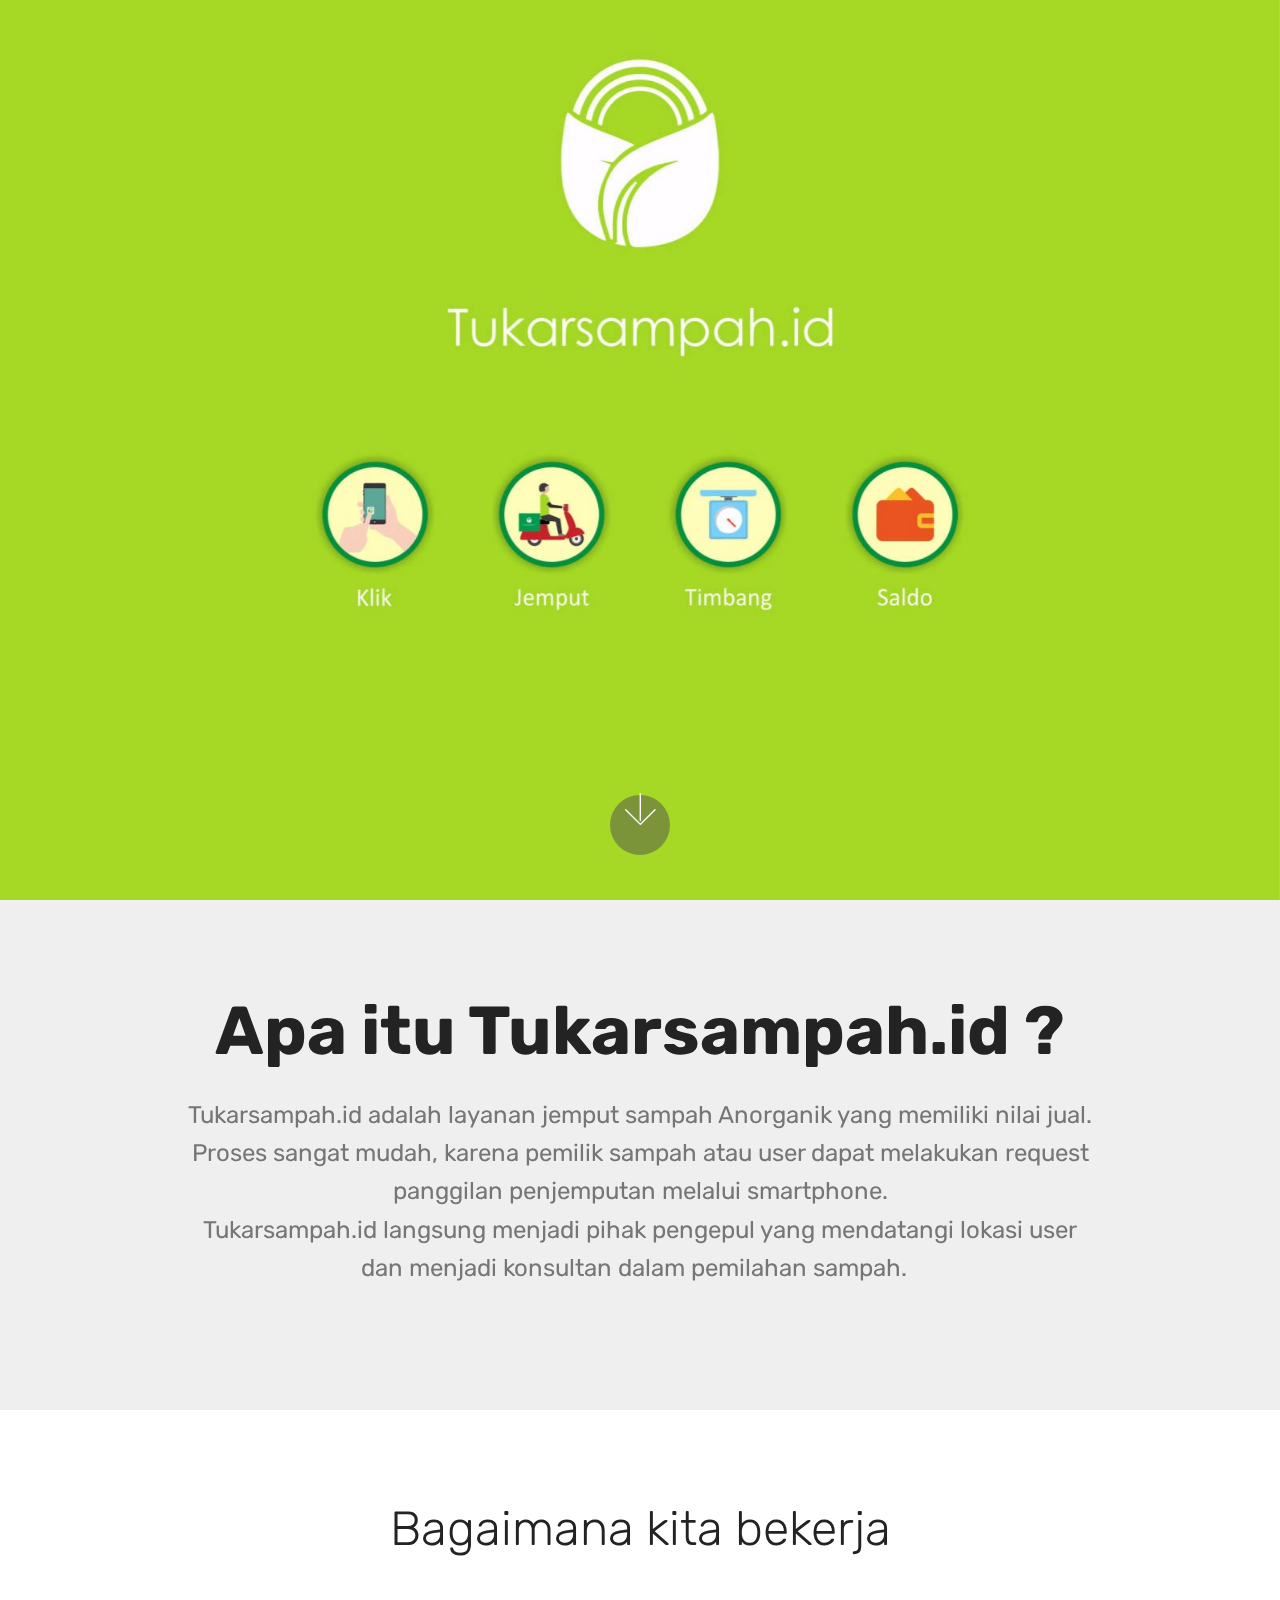
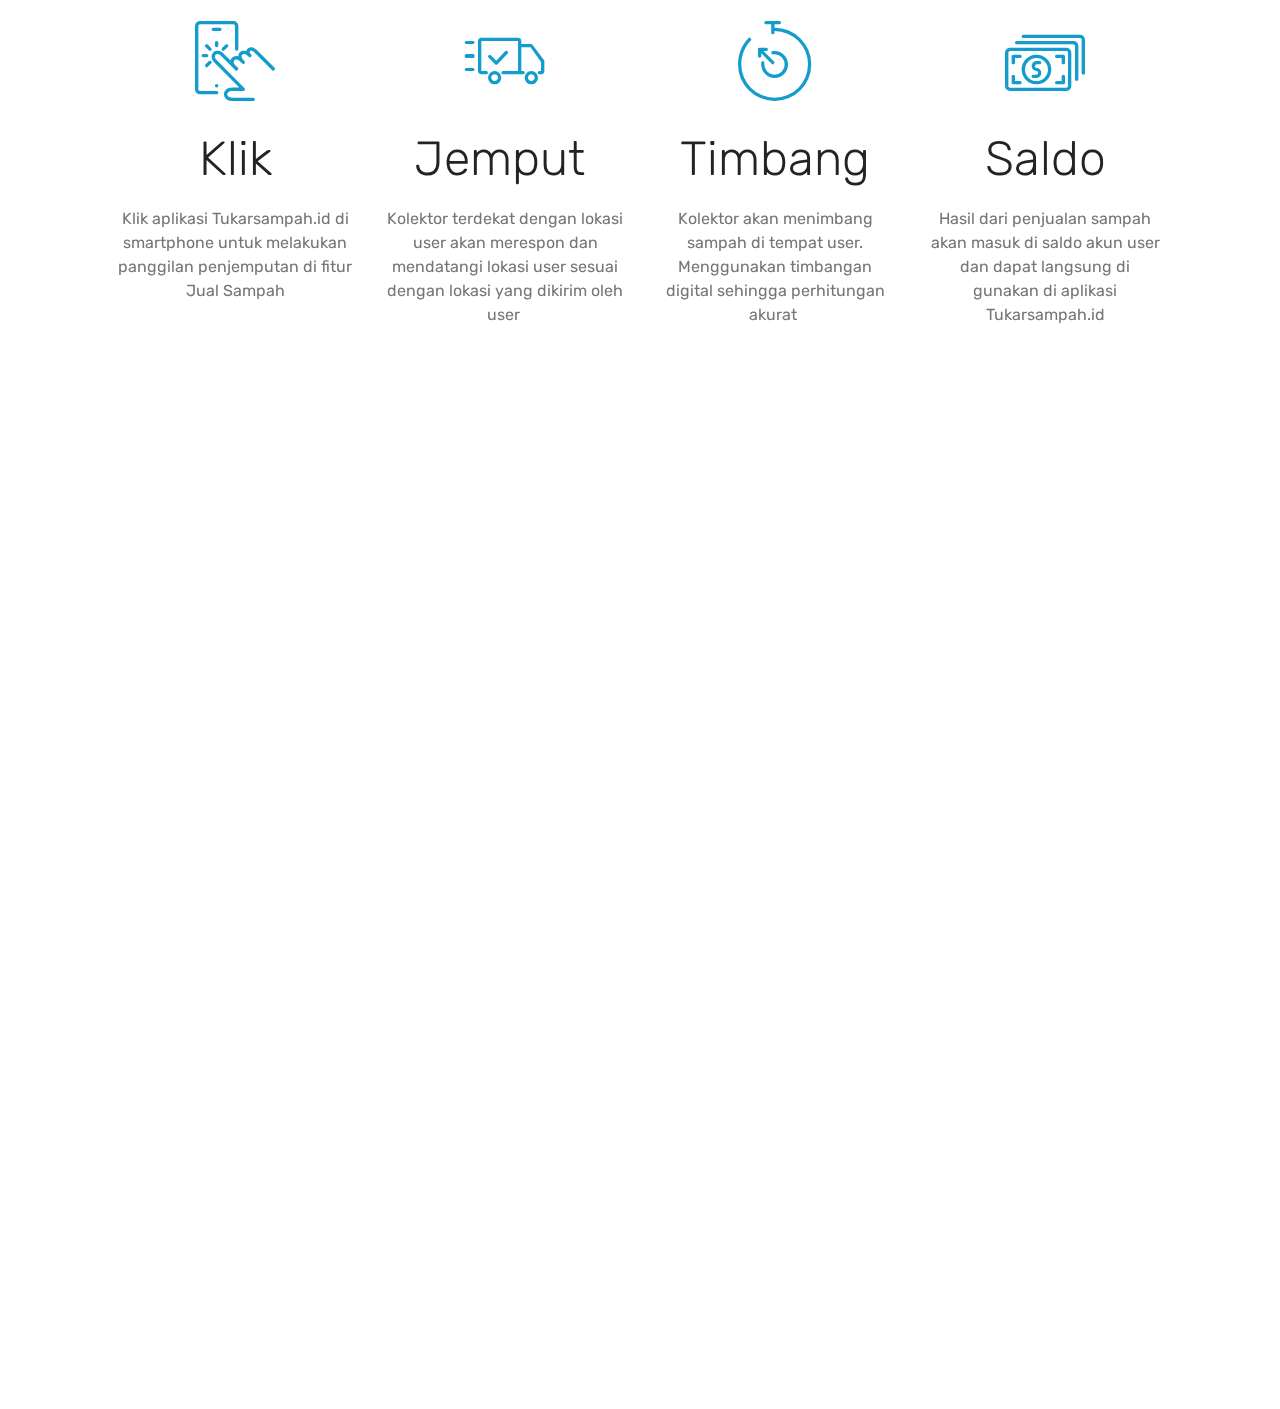
==== page1.html @ d381163f "create github pages" ====
<!DOCTYPE html>
<html  >
<head>
  <!-- Site made with Mobirise Website Builder v4.11.3, https://mobirise.com -->
  <meta charset="UTF-8">
  <meta http-equiv="X-UA-Compatible" content="IE=edge">
  <meta name="generator" content="Mobirise v4.11.3, mobirise.com">
  <meta name="viewport" content="width=device-width, initial-scale=1, minimum-scale=1">
  <link rel="shortcut icon" href="assets/images/logo-128x129.png" type="image/x-icon">
  <meta name="description" content="">
  
  <title>Page 1</title>
  <link rel="stylesheet" href="assets/web/assets/mobirise-icons/mobirise-icons.css">
  <link rel="stylesheet" href="assets/bootstrap/css/bootstrap.min.css">
  <link rel="stylesheet" href="assets/bootstrap/css/bootstrap-grid.min.css">
  <link rel="stylesheet" href="assets/bootstrap/css/bootstrap-reboot.min.css">
  <link rel="stylesheet" href="assets/tether/tether.min.css">
  <link rel="stylesheet" href="assets/theme/css/style.css">
  <link rel="preload" as="style" href="assets/mobirise/css/mbr-additional.css"><link rel="stylesheet" href="assets/mobirise/css/mbr-additional.css" type="text/css">
  
  
  
</head>
<body>
  <section class="cid-rIA7ZeuRIy mbr-fullscreen mbr-parallax-background" id="header2-c">

    

    <div class="mbr-overlay" style="opacity: 0; background-color: rgb(35, 35, 35);"></div>

    <div class="container align-center">
        <div class="row justify-content-md-center">
            <div class="mbr-white col-md-10">
                
                
                
                
            </div>
        </div>
    </div>
    <div class="mbr-arrow hidden-sm-down" aria-hidden="true">
        <a href="#next">
            <i class="mbri-down mbr-iconfont"></i>
        </a>
    </div>
</section>

<section class="engine"><a href="https://mobirise.info/l">free web templates</a></section><section class="header1 cid-rIA7ZfuqXA" id="header16-d">

    

    

    <div class="container">
        <div class="row justify-content-md-center">
            <div class="col-md-10 align-center">
                <h1 class="mbr-section-title mbr-bold pb-3 mbr-fonts-style display-1">Apa itu Tukarsampah.id ?</h1>
                
                <p class="mbr-text pb-3 mbr-fonts-style display-5">Tukarsampah.id adalah layanan jemput sampah Anorganik yang memiliki nilai jual. Proses sangat mudah, karena pemilik sampah atau user dapat melakukan request panggilan penjemputan melalui smartphone. <br>Tukarsampah.id langsung menjadi pihak pengepul yang mendatangi lokasi user dan menjadi konsultan dalam pemilahan sampah. &nbsp;</p>
                
            </div>
        </div>
    </div>

</section>

<section class="counters1 counters cid-rIA7Zgz5iw" id="counters1-e">

    

    

    <div class="container">
        <h2 class="mbr-section-title pb-3 align-center mbr-fonts-style display-2">Bagaimana kita bekerja</h2>
        <h3 class="mbr-section-subtitle mbr-fonts-style display-5"></h3>

        <div class="container pt-4 mt-2">
            <div class="media-container-row">
                <div class="card p-3 align-center col-12 col-md-6 col-lg-3">
                    <div class="panel-item">
                        <div class="card-img pb-3">
                            <span class="mbr-iconfont mbri-touch"></span>
                        </div>

                        <div class="card-text">
                            <h3 class="count pt-3 pb-3 mbr-fonts-style display-2">Klik</h3>
                            <h4 class="mbr-content-title mbr-bold mbr-fonts-style display-7"></h4>
                            <p class="mbr-content-text mbr-fonts-style display-7">Klik aplikasi Tukarsampah.id di smartphone untuk melakukan panggilan penjemputan di fitur Jual Sampah</p>
                        </div>
                    </div>
                </div>


                <div class="card p-3 align-center col-12 col-md-6 col-lg-3">
                    <div class="panel-item">
                        <div class="card-img pb-3">
                            <span class="mbr-iconfont mbri-delivery"></span>
                        </div>
                        <div class="card-text">
                            <h3 class="count pt-3 pb-3 mbr-fonts-style display-2">
                                  Jemput&nbsp;</h3>
                            <h4 class="mbr-content-title mbr-bold mbr-fonts-style display-7"></h4>
                            <p class="mbr-content-text mbr-fonts-style display-7">
                                    Kolektor terdekat dengan lokasi user akan merespon dan mendatangi lokasi user sesuai dengan lokasi yang dikirim oleh user&nbsp;</p>
                        </div>
                    </div>
                </div>

                <div class="card p-3 align-center col-12 col-md-6 col-lg-3">
                    <div class="panel-item">
                        <div class="card-img pb-3">
                            <span class="mbr-iconfont mbri-timer"></span>
                        </div>
                        <div class="card-text">
                            <h3 class="count pt-3 pb-3 mbr-fonts-style display-2">
                                  Timbang</h3>
                            <h4 class="mbr-content-title mbr-bold mbr-fonts-style display-7"></h4>
                            <p class="mbr-content-text mbr-fonts-style display-7">
                                    Kolektor akan menimbang sampah di tempat user. Menggunakan timbangan digital sehingga perhitungan akurat&nbsp;</p>
                        </div>
                    </div>
                </div>


                <div class="card p-3 align-center col-12 col-md-6 col-lg-3">
                    <div class="panel-item">
                        <div class="card-img pb-3">
                            <a href="https://www.google.com/url?sa=i&source=images&cd=&ved=2ahUKEwjzq_SpyrXlAhUDdCsKHR48DIUQjRx6BAgBEAQ&url=https%3A%2F%2Fwww.pngfly.com%2Fpng-7vtecd%2F&psig=AOvVaw265bXR0WGS6vGlYTqMlF-L&ust=1572029999459250"><span class="mbr-iconfont mbri-cash"></span></a>
                        </div>

                        <div class="card-texts">
                             <h3 class="count pt-3 pb-3 mbr-fonts-style display-2">
                                  Saldo</h3>
                            <h4 class="mbr-content-title mbr-bold mbr-fonts-style display-7"></h4>
                            <p class="mbr-content-text mbr-fonts-style display-7">
                                    Hasil dari penjualan sampah akan masuk di saldo akun user dan dapat langsung di gunakan di aplikasi Tukarsampah.id</p>
                        </div>
                    </div>
                </div>
            </div>
        </div>
   </div>
</section>

<section class="cid-rIA7Zi3D2o" id="video2-f">

    
    
    <figure class="mbr-figure align-center">
        <div class="video-block" style="width: 100%;">
            <div><iframe class="mbr-embedded-video" src="https://www.youtube.com/embed/ELiwiyZKe8g?rel=0&amp;amp;showinfo=0&amp;autoplay=1&amp;loop=0" width="800" height="600" frameborder="0" allowfullscreen></iframe></div>
        </div>
    </figure>
</section>


  <script src="assets/web/assets/jquery/jquery.min.js"></script>
  <script src="assets/popper/popper.min.js"></script>
  <script src="assets/bootstrap/js/bootstrap.min.js"></script>
  <script src="assets/tether/tether.min.js"></script>
  <script src="assets/smoothscroll/smooth-scroll.js"></script>
  <script src="assets/parallax/jarallax.min.js"></script>
  <script src="assets/viewportchecker/jquery.viewportchecker.js"></script>
  <script src="assets/theme/js/script.js"></script>
  
  
</body>
</html>
---- assets/web/assets/mobirise-icons/mobirise-icons.css ----
@font-face {
  font-family: 'MobiriseIcons';
  src:  url('mobirise-icons.eot?spat4u');
  src:  url('mobirise-icons.eot?spat4u#iefix') format('embedded-opentype'),
    url('mobirise-icons.ttf?spat4u') format('truetype'),
    url('mobirise-icons.woff?spat4u') format('woff'),
    url('mobirise-icons.svg?spat4u#MobiriseIcons') format('svg');
  font-weight: normal;
  font-style: normal;
  font-display: swap;
}

[class^="mbri-"], [class*=" mbri-"] {
  /* use !important to prevent issues with browser extensions that change fonts */
  font-family: MobiriseIcons !important;
  speak: none;
  font-style: normal;
  font-weight: normal;
  font-variant: normal;
  text-transform: none;
  line-height: 1;

  /* Better Font Rendering =========== */
  -webkit-font-smoothing: antialiased;
  -moz-osx-font-smoothing: grayscale;
}

.mbri-add-submenu:before {
  content: "\e900";
}
.mbri-alert:before {
  content: "\e901";
}
.mbri-align-center:before {
  content: "\e902";
}
.mbri-align-justify:before {
  content: "\e903";
}
.mbri-align-left:before {
  content: "\e904";
}
.mbri-align-right:before {
  content: "\e905";
}
.mbri-android:before {
  content: "\e906";
}
.mbri-apple:before {
  content: "\e907";
}
.mbri-arrow-down:before {
  content: "\e908";
}
.mbri-arrow-next:before {
  content: "\e909";
}
.mbri-arrow-prev:before {
  content: "\e90a";
}
.mbri-arrow-up:before {
  content: "\e90b";
}
.mbri-bold:before {
  content: "\e90c";
}
.mbri-bookmark:before {
  content: "\e90d";
}
.mbri-bootstrap:before {
  content: "\e90e";
}
.mbri-briefcase:before {
  content: "\e90f";
}
.mbri-browse:before {
  content: "\e910";
}
.mbri-bulleted-list:before {
  content: "\e911";
}
.mbri-calendar:before {
  content: "\e912";
}
.mbri-camera:before {
  content: "\e913";
}
.mbri-cart-add:before {
  content: "\e914";
}
.mbri-cart-full:before {
  content: "\e915";
}
.mbri-cash:before {
  content: "\e916";
}
.mbri-change-style:before {
  content: "\e917";
}
.mbri-chat:before {
  content: "\e918";
}
.mbri-clock:before {
  content: "\e919";
}
.mbri-close:before {
  content: "\e91a";
}
.mbri-cloud:before {
  content: "\e91b";
}
.mbri-code:before {
  content: "\e91c";
}
.mbri-contact-form:before {
  content: "\e91d";
}
.mbri-credit-card:before {
  content: "\e91e";
}
.mbri-cursor-click:before {
  content: "\e91f";
}
.mbri-cust-feedback:before {
  content: "\e920";
}
.mbri-database:before {
  content: "\e921";
}
.mbri-delivery:before {
  content: "\e922";
}
.mbri-desktop:before {
  content: "\e923";
}
.mbri-devices:before {
  content: "\e924";
}
.mbri-down:before {
  content: "\e925";
}
.mbri-download:before {
  content: "\e989";
}
.mbri-drag-n-drop:before {
  content: "\e927";
}
.mbri-drag-n-drop2:before {
  content: "\e928";
}
.mbri-edit:before {
  content: "\e929";
}
.mbri-edit2:before {
  content: "\e92a";
}
.mbri-error:before {
  content: "\e92b";
}
.mbri-extension:before {
  content: "\e92c";
}
.mbri-features:before {
  content: "\e92d";
}
.mbri-file:before {
  content: "\e92e";
}
.mbri-flag:before {
  content: "\e92f";
}
.mbri-folder:before {
  content: "\e930";
}
.mbri-gift:before {
  content: "\e931";
}
.mbri-github:before {
  content: "\e932";
}
.mbri-globe:before {
  content: "\e933";
}
.mbri-globe-2:before {
  content: "\e934";
}
.mbri-growing-chart:before {
  content: "\e935";
}
.mbri-hearth:before {
  content: "\e936";
}
.mbri-help:before {
  content: "\e937";
}
.mbri-home:before {
  content: "\e938";
}
.mbri-hot-cup:before {
  content: "\e939";
}
.mbri-idea:before {
  content: "\e93a";
}
.mbri-image-gallery:before {
  content: "\e93b";
}
.mbri-image-slider:before {
  content: "\e93c";
}
.mbri-info:before {
  content: "\e93d";
}
.mbri-italic:before {
  content: "\e93e";
}
.mbri-key:before {
  content: "\e93f";
}
.mbri-laptop:before {
  content: "\e940";
}
.mbri-layers:before {
  content: "\e941";
}
.mbri-left-right:before {
  content: "\e942";
}
.mbri-left:before {
  content: "\e943";
}
.mbri-letter:before {
  content: "\e944";
}
.mbri-like:before {
  content: "\e945";
}
.mbri-link:before {
  content: "\e946";
}
.mbri-lock:before {
  content: "\e947";
}
.mbri-login:before {
  content: "\e948";
}
.mbri-logout:before {
  content: "\e949";
}
.mbri-magic-stick:before {
  content: "\e94a";
}
.mbri-map-pin:before {
  content: "\e94b";
}
.mbri-menu:before {
  content: "\e94c";
}
.mbri-mobile:before {
  content: "\e94d";
}
.mbri-mobile2:before {
  content: "\e94e";
}
.mbri-mobirise:before {
  content: "\e94f";
}
.mbri-more-horizontal:before {
  content: "\e950";
}
.mbri-more-vertical:before {
  content: "\e951";
}
.mbri-music:before {
  content: "\e952";
}
.mbri-new-file:before {
  content: "\e953";
}
.mbri-numbered-list:before {
  content: "\e954";
}
.mbri-opened-folder:before {
  content: "\e955";
}
.mbri-pages:before {
  content: "\e956";
}
.mbri-paper-plane:before {
  content: "\e957";
}
.mbri-paperclip:before {
  content: "\e958";
}
.mbri-photo:before {
  content: "\e959";
}
.mbri-photos:before {
  content: "\e95a";
}
.mbri-pin:before {
  content: "\e95b";
}
.mbri-play:before {
  content: "\e95c";
}
.mbri-plus:before {
  content: "\e95d";
}
.mbri-preview:before {
  content: "\e95e";
}
.mbri-print:before {
  content: "\e95f";
}
.mbri-protect:before {
  content: "\e960";
}
.mbri-question:before {
  content: "\e961";
}
.mbri-quote-left:before {
  content: "\e962";
}
.mbri-quote-right:before {
  content: "\e963";
}
.mbri-refresh:before {
  content: "\e964";
}
.mbri-responsive:before {
  content: "\e965";
}
.mbri-right:before {
  content: "\e966";
}
.mbri-rocket:before {
  content: "\e967";
}
.mbri-sad-face:before {
  content: "\e968";
}
.mbri-sale:before {
  content: "\e969";
}
.mbri-save:before {
  content: "\e96a";
}
.mbri-search:before {
  content: "\e96b";
}
.mbri-setting:before {
  content: "\e96c";
}
.mbri-setting2:before {
  content: "\e96d";
}
.mbri-setting3:before {
  content: "\e96e";
}
.mbri-share:before {
  content: "\e96f";
}
.mbri-shopping-bag:before {
  content: "\e970";
}
.mbri-shopping-basket:before {
  content: "\e971";
}
.mbri-shopping-cart:before {
  content: "\e972";
}
.mbri-sites:before {
  content: "\e973";
}
.mbri-smile-face:before {
  content: "\e974";
}
.mbri-speed:before {
  content: "\e975";
}
.mbri-star:before {
  content: "\e976";
}
.mbri-success:before {
  content: "\e977";
}
.mbri-sun:before {
  content: "\e978";
}
.mbri-sun2:before {
  content: "\e979";
}
.mbri-tablet:before {
  content: "\e97a";
}
.mbri-tablet-vertical:before {
  content: "\e97b";
}
.mbri-target:before {
  content: "\e97c";
}
.mbri-timer:before {
  content: "\e97d";
}
.mbri-to-ftp:before {
  content: "\e97e";
}
.mbri-to-local-drive:before {
  content: "\e97f";
}
.mbri-touch-swipe:before {
  content: "\e980";
}
.mbri-touch:before {
  content: "\e981";
}
.mbri-trash:before {
  content: "\e982";
}
.mbri-underline:before {
  content: "\e983";
}
.mbri-unlink:before {
  content: "\e984";
}
.mbri-unlock:before {
  content: "\e985";
}
.mbri-up-down:before {
  content: "\e986";
}
.mbri-up:before {
  content: "\e987";
}
.mbri-update:before {
  content: "\e988";
}
.mbri-upload:before {
 content: "\e926"; 
}
.mbri-user:before {
  content: "\e98a";
}
.mbri-user2:before {
  content: "\e98b";
}
.mbri-users:before {
  content: "\e98c";
}
.mbri-video:before {
  content: "\e98d";
}
.mbri-video-play:before {
  content: "\e98e";
}
.mbri-watch:before {
  content: "\e98f";
}
.mbri-website-theme:before {
  content: "\e990";
}
.mbri-wifi:before {
  content: "\e991";
}
.mbri-windows:before {
  content: "\e992";
}
.mbri-zoom-out:before {
  content: "\e993";
}
.mbri-redo:before {
  content: "\e994";
}
.mbri-undo:before {
  content: "\e995";
}
---- assets/theme/css/style.css ----
/*!
 * Mobirise v4 theme (https://mobirise.com/)
 * Copyright 2017 Mobirise
 */
section {
  background-color: #eeeeee; }

body {
  font-style: normal;
  line-height: 1.5; }

section,
.container,
.container-fluid {
  position: relative;
  word-wrap: break-word; }

a.mbr-iconfont:hover {
  text-decoration: none; }

.article .lead p,
.article .lead ul,
.article .lead ol,
.article .lead pre,
.article .lead blockquote {
  margin-bottom: 0; }

ul,
ol,
pre,
blockquote {
  margin-bottom: 2.3125rem; }

pre {
  background: #f4f4f4;
  padding: 10px 24px;
  white-space: pre-wrap; }

.inactive {
  -webkit-user-select: none;
  -moz-user-select: none;
  -ms-user-select: none;
  user-select: none;
  pointer-events: none;
  -webkit-user-drag: none;
  user-drag: none; }

.mbr-section__comments .row {
  justify-content: center;
  -webkit-justify-content: center; }

a {
  font-style: normal;
  font-weight: 400;
  cursor: pointer; }
  a, a:hover {
    text-decoration: none; }

figure {
  margin-bottom: 0; }

body {
  color: #232323; }

h1,
h2,
h3,
h4,
h5,
h6,
.h1,
.h2,
.h3,
.h4,
.h5,
.h6,
.display-1,
.display-2,
.display-3,
.display-4 {
  line-height: 1;
  word-break: break-word;
  word-wrap: break-word; }

.mbr-section-title {
  font-style: normal;
  line-height: 1.2; }

.mbr-section-subtitle {
  line-height: 1.3; }

.mbr-text {
  font-style: normal;
  line-height: 1.6; }

b,
strong {
  font-weight: bold; }

blockquote {
  padding: 10px 0 10px 20px;
  position: relative;
  border-left: 2px solid;
  border-color: #ff3366; }

input:-webkit-autofill, input:-webkit-autofill:hover, input:-webkit-autofill:focus, input:-webkit-autofill:active {
  transition-delay: 9999s;
  transition-property: background-color, color; }

textarea[type='hidden'] {
  display: none; }

body {
  position: relative; }

section {
  background-position: 50% 50%;
  background-repeat: no-repeat;
  background-size: cover; }
  section .mbr-background-video,
  section .mbr-background-video-preview {
    position: absolute;
    bottom: 0;
    left: 0;
    right: 0;
    top: 0; }

.hidden {
  visibility: hidden; }

.mbr-z-index20 {
  z-index: 20; }

/*! Base colors */
.mbr-white {
  color: #ffffff; }

.mbr-black {
  color: #000000; }

.mbr-bg-white {
  background-color: #ffffff; }

.mbr-bg-black {
  background-color: #000000; }

/*! Text-aligns */
.align-left {
  text-align: left; }

.align-center {
  text-align: center; }

.align-right {
  text-align: right; }

@media (max-width: 767px) {
  .align-left,
  .align-center,
  .align-right,
  .mbr-section-btn,
  .mbr-section-title {
    text-align: center; } }
/*! Font-weight  */
.mbr-light {
  font-weight: 300; }

.mbr-regular {
  font-weight: 400; }

.mbr-semibold {
  font-weight: 500; }

.mbr-bold {
  font-weight: 700; }

/*! Media  */
.media-size-item {
  -webkit-flex: 1 1 auto;
  -moz-flex: 1 1 auto;
  -ms-flex: 1 1 auto;
  -o-flex: 1 1 auto;
  flex: 1 1 auto; }

.media-content {
  -webkit-flex-basis: 100%;
  flex-basis: 100%; }

.media-container-row {
  display: -ms-flexbox;
  display: -webkit-flex;
  display: flex;
  -webkit-flex-direction: row;
  -ms-flex-direction: row;
  flex-direction: row;
  -webkit-flex-wrap: wrap;
  -ms-flex-wrap: wrap;
  flex-wrap: wrap;
  -webkit-justify-content: center;
  -ms-flex-pack: center;
  justify-content: center;
  -webkit-align-content: center;
  -ms-flex-line-pack: center;
  align-content: center;
  -webkit-align-items: start;
  -ms-flex-align: start;
  align-items: start; }
  .media-container-row .media-size-item {
    width: 400px; }

.media-container-column {
  display: -ms-flexbox;
  display: -webkit-flex;
  display: flex;
  -webkit-flex-direction: column;
  -ms-flex-direction: column;
  flex-direction: column;
  -webkit-flex-wrap: wrap;
  -ms-flex-wrap: wrap;
  flex-wrap: wrap;
  -webkit-justify-content: center;
  -ms-flex-pack: center;
  justify-content: center;
  -webkit-align-content: center;
  -ms-flex-line-pack: center;
  align-content: center;
  -webkit-align-items: stretch;
  -ms-flex-align: stretch;
  align-items: stretch; }
  .media-container-column > * {
    width: 100%; }

@media (min-width: 992px) {
  .media-container-row {
    -webkit-flex-wrap: nowrap;
    -ms-flex-wrap: nowrap;
    flex-wrap: nowrap; } }
figure {
  overflow: hidden; }

figure[mbr-media-size] {
  transition: width 0.1s; }

.mbr-figure img,
.mbr-figure iframe {
  display: block;
  width: 100%; }

.card {
  background-color: transparent;
  border: none; }

.card-box {
  width: 100%; }

.card-img {
  text-align: center;
  flex-shrink: 0;
  -webkit-flex-shrink: 0; }

.media {
  max-width: 100%;
  margin: 0 auto; }

.mbr-figure {
  -ms-flex-item-align: center;
  -ms-grid-row-align: center;
  -webkit-align-self: center;
  align-self: center; }

.media-container > div {
  max-width: 100%; }

.mbr-figure img,
.card-img img {
  width: 100%; }

@media (max-width: 991px) {
  .media-size-item {
    width: auto !important; }

  .media {
    width: auto; }

  .mbr-figure {
    width: 100% !important; } }
/*! Buttons */
.btn {
  font-weight: 500;
  border-width: 2px;
  font-style: normal;
  letter-spacing: 1px;
  margin: .4rem .8rem;
  white-space: normal;
  -webkit-transition: all .3s ease-in-out;
  -moz-transition: all .3s ease-in-out;
  transition: all .3s ease-in-out;
  display: inline-flex;
  align-items: center;
  justify-content: center;
  word-break: break-word;
  -webkit-align-items: center;
  -webkit-justify-content: center;
  display: -webkit-inline-flex; }

.btn-sm {
  font-weight: 500;
  letter-spacing: 1px;
  -webkit-transition: all .3s ease-in-out;
  -moz-transition: all .3s ease-in-out;
  transition: all .3s ease-in-out; }

.btn-md {
  font-weight: 500;
  letter-spacing: 1px;
  margin: .4rem .8rem !important;
  -webkit-transition: all .3s ease-in-out;
  -moz-transition: all .3s ease-in-out;
  transition: all .3s ease-in-out; }

.btn-lg {
  font-weight: 500;
  letter-spacing: 1px;
  margin: .4rem .8rem !important;
  -webkit-transition: all .3s ease-in-out;
  -moz-transition: all .3s ease-in-out;
  transition: all .3s ease-in-out; }

.mbr-section-btn {
  margin-left: -0.25rem;
  margin-right: -0.25rem;
  font-size: 0; }

nav .mbr-section-btn {
  margin-left: 0rem;
  margin-right: 0rem; }

.btn-form {
  border-radius: 0; }
  .btn-form:hover {
    cursor: pointer; }

/*! Btn icon margin */
.btn .mbr-iconfont,
.btn.btn-sm .mbr-iconfont {
  cursor: pointer;
  margin-right: 0.5rem; }

.btn.btn-md .mbr-iconfont,
.btn.btn-md .mbr-iconfont {
  margin-right: 0.8rem; }

.mbr-regular {
  font-weight: 400; }

.mbr-semibold {
  font-weight: 500; }

.mbr-bold {
  font-weight: 700; }

[type='submit'] {
  -webkit-appearance: none; }

/*! Full-screen */
.mbr-fullscreen .mbr-overlay {
  min-height: 100vh; }

.mbr-fullscreen {
  display: flex;
  display: -webkit-flex;
  display: -moz-flex;
  display: -ms-flex;
  display: -o-flex;
  align-items: center;
  -webkit-align-items: center;
  min-height: 100vh;
  padding-top: 3rem;
  padding-bottom: 3rem; }

/*! Map */
.map {
  height: 25rem;
  position: relative; }
  .map iframe {
    width: 100%;
    height: 100%; }

.mbr-overlay {
  background-color: #000;
  bottom: 0;
  left: 0;
  opacity: .5;
  position: absolute;
  right: 0;
  top: 0;
  z-index: 0;
  pointer-events: none; }

/* Form */
blockquote {
  font-style: italic;
  padding: 10px 0 10px 20px;
  font-size: 1.09rem;
  position: relative;
  border-width: 3px; }

.form-control {
  background-color: #f5f5f5;
  box-shadow: none;
  color: #565656;
  line-height: 1.43;
  min-height: 3.5em;
  padding: 1.07em .5em; }
  .form-control, .form-control:focus {
    border: 1px solid #e8e8e8; }
  .form-active .form-control:invalid {
    border-color: red; }

.form-control-label {
  position: relative;
  cursor: pointer;
  margin-bottom: .357em;
  padding: 0; }

.alert {
  color: #ffffff;
  border-radius: 0;
  border: 0;
  font-size: .875rem;
  line-height: 1.5;
  margin-bottom: 1.875rem;
  padding: 1.25rem;
  position: relative; }
  .alert.alert-form::after {
    background-color: inherit;
    bottom: -7px;
    content: "";
    display: block;
    height: 14px;
    left: 50%;
    margin-left: -7px;
    position: absolute;
    transform: rotate(45deg);
    width: 14px;
    -webkit-transform: rotate(45deg); }

.form-asterisk {
  font-family: initial;
  position: absolute;
  top: -2px;
  font-weight: normal; }

/*! Scroll to top arrow */
#scrollToTop a i:before {
  content: '';
  position: absolute;
  height: 40%;
  top: 25%;
  background: #fff;
  width: 2px;
  left: calc(50% - 1px); }
#scrollToTop a i:after {
  content: '';
  position: absolute;
  display: block;
  border-top: 2px solid #fff;
  border-right: 2px solid #fff;
  width: 40%;
  height: 40%;
  left: 30%;
  bottom: 30%;
  transform: rotate(135deg);
  -webkit-transform: rotate(135deg); }

.mbr-arrow-up {
  bottom: 25px;
  right: 90px;
  position: fixed;
  text-align: right;
  z-index: 5000;
  color: #ffffff;
  font-size: 32px;
  transform: rotate(180deg);
  -webkit-transform: rotate(180deg); }

.mbr-arrow-up a {
  background: rgba(0, 0, 0, 0.2);
  border-radius: 3px;
  color: #fff;
  display: inline-block;
  height: 60px;
  width: 60px;
  outline-style: none !important;
  position: relative;
  text-decoration: none;
  transition: all 0.3s ease-in-out;
  cursor: pointer;
  text-align: center; }
  .mbr-arrow-up a:hover {
    background-color: rgba(0, 0, 0, 0.4); }
  .mbr-arrow-up a i {
    line-height: 60px; }

.mbr-arrow-up-icon {
  display: block;
  color: #fff; }

.mbr-arrow-up-icon::before {
  content: '\203a';
  display: inline-block;
  font-family: serif;
  font-size: 32px;
  line-height: 1;
  font-style: normal;
  position: relative;
  top: 6px;
  left: -4px;
  -webkit-transform: rotate(-90deg);
  transform: rotate(-90deg); }

/*! Arrow Down */
.mbr-arrow {
  position: absolute;
  bottom: 45px;
  left: 50%;
  width: 60px;
  height: 60px;
  cursor: pointer;
  background-color: rgba(80, 80, 80, 0.5);
  border-radius: 50%;
  -webkit-transform: translateX(-50%);
  transform: translateX(-50%); }
  .mbr-arrow > a {
    display: inline-block;
    text-decoration: none;
    outline-style: none;
    -webkit-animation: arrowdown 1.7s ease-in-out infinite;
    animation: arrowdown 1.7s ease-in-out infinite; }
    .mbr-arrow > a > i {
      position: absolute;
      top: -2px;
      left: 15px;
      font-size: 2rem; }

@keyframes arrowdown {
  0% {
    transform: translateY(0px);
    -webkit-transform: translateY(0px); }
  50% {
    transform: translateY(-5px);
    -webkit-transform: translateY(-5px); }
  100% {
    transform: translateY(0px);
    -webkit-transform: translateY(0px); } }
@-webkit-keyframes arrowdown {
  0% {
    transform: translateY(0px);
    -webkit-transform: translateY(0px); }
  50% {
    transform: translateY(-5px);
    -webkit-transform: translateY(-5px); }
  100% {
    transform: translateY(0px);
    -webkit-transform: translateY(0px); } }
@media (max-width: 500px) {
  .mbr-arrow-up {
    left: 50%;
    right: auto;
    transform: translateX(-50%) rotate(180deg);
    -webkit-transform: translateX(-50%) rotate(180deg); } }
/*Gradients animation*/
@keyframes gradient-animation {
  from {
    background-position: 0% 100%;
    animation-timing-function: ease-in-out; }
  to {
    background-position: 100% 0%;
    animation-timing-function: ease-in-out; } }
@-webkit-keyframes gradient-animation {
  from {
    background-position: 0% 100%;
    animation-timing-function: ease-in-out; }
  to {
    background-position: 100% 0%;
    animation-timing-function: ease-in-out; } }
.bg-gradient {
  background-size: 200% 200%;
  animation: gradient-animation 5s infinite alternate;
  -webkit-animation: gradient-animation 5s infinite alternate; }

.menu .navbar-brand {
  display: -webkit-flex; }
  .menu .navbar-brand span {
    display: flex;
    display: -webkit-flex; }
  .menu .navbar-brand .navbar-caption-wrap {
    display: -webkit-flex; }
  .menu .navbar-brand .navbar-logo img {
    display: -webkit-flex; }
@media (min-width: 768px) and (max-width: 1023px) {
  .menu .navbar-toggleable-sm .navbar-nav {
    display: -webkit-box;
    display: -webkit-flex;
    display: -ms-flexbox; } }
@media (max-width: 1023px) {
  .menu .navbar-collapse {
    max-height: 93.5vh; }
    .menu .navbar-collapse.show {
      overflow: auto; } }
@media (min-width: 1024px) {
  .menu .navbar-nav.nav-dropdown {
    display: -webkit-flex; }
  .menu .navbar-toggleable-sm .navbar-collapse {
    display: -webkit-flex !important; }
  .menu .collapsed .navbar-collapse {
    max-height: 93.5vh; }
    .menu .collapsed .navbar-collapse.show {
      overflow: auto; } }
@media (max-width: 767px) {
  .menu .navbar-collapse {
    max-height: 80vh; } }

/* Others*/
.note-check a[data-value=Rubik] {
  font-style: normal; }

.mbr-arrow a {
  color: #ffffff; }

@media (max-width: 767px) {
  .mbr-arrow {
    display: none; } }
.navbar {
  display: -webkit-flex;
  -webkit-flex-wrap: wrap;
  -webkit-align-items: center;
  -webkit-justify-content: space-between; }

.navbar-collapse {
  -webkit-flex-basis: 100%;
  -webkit-flex-grow: 1;
  -webkit-align-items: center; }

.nav-dropdown .link {
  padding: 0.667em 1.667em !important;
  margin: 0 !important; }

.nav {
  display: -webkit-flex;
  -webkit-flex-wrap: wrap; }

.row {
  display: -webkit-flex;
  -webkit-flex-wrap: wrap; }

.justify-content-center {
  -webkit-justify-content: center; }

.form-inline {
  display: -webkit-flex;
  -webkit-flex-flow: row wrap;
  -webkit-align-items: center; }

.card-wrapper {
  -webkit-flex: 1; }

.carousel-control {
  z-index: 10;
  display: -webkit-flex;
  -webkit-align-items: center;
  -webkit-justify-content: center; }

.carousel-controls {
  display: -webkit-flex; }

.media {
  display: -webkit-flex; }

.form-group:focus {
  outline: none; }

.jq-selectbox__select {
  padding: 1.07em 0.5em;
  position: absolute;
  top: 0;
  left: 0;
  width: 100%; }

.jq-selectbox__dropdown {
  position: absolute;
  top: 100% !important;
  left: 0 !important;
  width: 100% !important; }

.jq-selectbox__trigger-arrow {
  transform: translateY(-50%); }

.jq-selectbox li {
  padding: 1.07em 0.5em; }

input[type='range'] {
  padding-left: 0 !important;
  padding-right: 0 !important; }

.modal-dialog,
.modal-content {
  height: 100%; }

.modal-dialog .carousel-inner {
  height: calc(100vh - 1.75rem); }
  @media (max-width: 575px) {
    .modal-dialog .carousel-inner {
      height: calc(100vh - 1rem); } }

.carousel-item {
  text-align: center; }

.carousel-item img {
  margin: auto; }

.navbar-toggler {
  -webkit-align-self: flex-start;
  -ms-flex-item-align: start;
  align-self: flex-start;
  padding: 0.25rem 0.75rem;
  font-size: 1.25rem;
  line-height: 1;
  background: transparent;
  border: 1px solid transparent;
  -webkit-border-radius: 0.25rem;
  border-radius: 0.25rem; }

.navbar-toggler:focus,
.navbar-toggler:hover {
  text-decoration: none; }

.navbar-toggler-icon {
  display: inline-block;
  width: 1.5em;
  height: 1.5em;
  vertical-align: middle;
  content: '';
  background: no-repeat center center;
  -webkit-background-size: 100% 100%;
  -o-background-size: 100% 100%;
  background-size: 100% 100%; }

.navbar-toggler-left {
  position: absolute;
  left: 1rem; }

.navbar-toggler-right {
  position: absolute;
  right: 1rem; }

@media (max-width: 575px) {
  .navbar-toggleable .navbar-nav .dropdown-menu {
    position: static;
    float: none; }

  .navbar-toggleable > .container {
    padding-right: 0;
    padding-left: 0; } }
@media (min-width: 576px) {
  .navbar-toggleable {
    -webkit-box-orient: horizontal;
    -webkit-box-direction: normal;
    -webkit-flex-direction: row;
    -ms-flex-direction: row;
    flex-direction: row;
    -webkit-flex-wrap: nowrap;
    -ms-flex-wrap: nowrap;
    flex-wrap: nowrap;
    -webkit-box-align: center;
    -webkit-align-items: center;
    -ms-flex-align: center;
    align-items: center; }

  .navbar-toggleable .navbar-nav {
    -webkit-box-orient: horizontal;
    -webkit-box-direction: normal;
    -webkit-flex-direction: row;
    -ms-flex-direction: row;
    flex-direction: row; }

  .navbar-toggleable .navbar-nav .nav-link {
    padding-right: 0.5rem;
    padding-left: 0.5rem; }

  .navbar-toggleable > .container {
    display: -webkit-box;
    display: -webkit-flex;
    display: -ms-flexbox;
    display: flex;
    -webkit-flex-wrap: nowrap;
    -ms-flex-wrap: nowrap;
    flex-wrap: nowrap;
    -webkit-box-align: center;
    -webkit-align-items: center;
    -ms-flex-align: center;
    align-items: center; }

  .navbar-toggleable .navbar-collapse {
    display: -webkit-box !important;
    display: -webkit-flex !important;
    display: -ms-flexbox !important;
    display: flex !important;
    width: 100%; }

  .navbar-toggleable .navbar-toggler {
    display: none; } }
@media (max-width: 767px) {
  .navbar-toggleable-sm .navbar-nav .dropdown-menu {
    position: static;
    float: none; }

  .navbar-toggleable-sm > .container {
    padding-right: 0;
    padding-left: 0; } }
@media (min-width: 768px) {
  .navbar-toggleable-sm {
    -webkit-box-orient: horizontal;
    -webkit-box-direction: normal;
    -webkit-flex-direction: row;
    -ms-flex-direction: row;
    flex-direction: row;
    -webkit-flex-wrap: nowrap;
    -ms-flex-wrap: nowrap;
    flex-wrap: nowrap;
    -webkit-box-align: center;
    -webkit-align-items: center;
    -ms-flex-align: center;
    align-items: center; }

  .navbar-toggleable-sm .navbar-nav {
    -webkit-box-orient: horizontal;
    -webkit-box-direction: normal;
    -webkit-flex-direction: row;
    -ms-flex-direction: row;
    flex-direction: row; }

  .navbar-toggleable-sm .navbar-nav .nav-link {
    padding-right: 0.5rem;
    padding-left: 0.5rem; }

  .navbar-toggleable-sm > .container {
    display: -webkit-box;
    display: -webkit-flex;
    display: -ms-flexbox;
    display: flex;
    -webkit-flex-wrap: nowrap;
    -ms-flex-wrap: nowrap;
    flex-wrap: nowrap;
    -webkit-box-align: center;
    -webkit-align-items: center;
    -ms-flex-align: center;
    align-items: center; }

  .navbar-toggleable-sm .navbar-collapse {
    display: none;
    width: 100%; }

  .navbar-toggleable-sm .navbar-toggler {
    display: none; } }
@media (max-width: 1023px) {
  .navbar-toggleable-md .navbar-nav .dropdown-menu {
    position: static;
    float: none; }

  .navbar-toggleable-md > .container {
    padding-right: 0;
    padding-left: 0; } }
@media (min-width: 1024px) {
  .navbar-toggleable-md {
    -webkit-box-orient: horizontal;
    -webkit-box-direction: normal;
    -webkit-flex-direction: row;
    -ms-flex-direction: row;
    flex-direction: row;
    -webkit-flex-wrap: nowrap;
    -ms-flex-wrap: nowrap;
    flex-wrap: nowrap;
    -webkit-box-align: center;
    -webkit-align-items: center;
    -ms-flex-align: center;
    align-items: center; }

  .navbar-toggleable-md .navbar-nav {
    -webkit-box-orient: horizontal;
    -webkit-box-direction: normal;
    -webkit-flex-direction: row;
    -ms-flex-direction: row;
    flex-direction: row; }

  .navbar-toggleable-md .navbar-nav .nav-link {
    padding-right: 0.5rem;
    padding-left: 0.5rem; }

  .navbar-toggleable-md > .container {
    display: -webkit-box;
    display: -webkit-flex;
    display: -ms-flexbox;
    display: flex;
    -webkit-flex-wrap: nowrap;
    -ms-flex-wrap: nowrap;
    flex-wrap: nowrap;
    -webkit-box-align: center;
    -webkit-align-items: center;
    -ms-flex-align: center;
    align-items: center; }

  .navbar-toggleable-md .navbar-collapse {
    display: -webkit-box !important;
    display: -webkit-flex !important;
    display: -ms-flexbox !important;
    display: flex !important;
    width: 100%; }

  .navbar-toggleable-md .navbar-toggler {
    display: none; } }
@media (max-width: 1199px) {
  .navbar-toggleable-lg .navbar-nav .dropdown-menu {
    position: static;
    float: none; }

  .navbar-toggleable-lg > .container {
    padding-right: 0;
    padding-left: 0; } }
@media (min-width: 1200px) {
  .navbar-toggleable-lg {
    -webkit-box-orient: horizontal;
    -webkit-box-direction: normal;
    -webkit-flex-direction: row;
    -ms-flex-direction: row;
    flex-direction: row;
    -webkit-flex-wrap: nowrap;
    -ms-flex-wrap: nowrap;
    flex-wrap: nowrap;
    -webkit-box-align: center;
    -webkit-align-items: center;
    -ms-flex-align: center;
    align-items: center; }

  .navbar-toggleable-lg .navbar-nav {
    -webkit-box-orient: horizontal;
    -webkit-box-direction: normal;
    -webkit-flex-direction: row;
    -ms-flex-direction: row;
    flex-direction: row; }

  .navbar-toggleable-lg .navbar-nav .nav-link {
    padding-right: 0.5rem;
    padding-left: 0.5rem; }

  .navbar-toggleable-lg > .container {
    display: -webkit-box;
    display: -webkit-flex;
    display: -ms-flexbox;
    display: flex;
    -webkit-flex-wrap: nowrap;
    -ms-flex-wrap: nowrap;
    flex-wrap: nowrap;
    -webkit-box-align: center;
    -webkit-align-items: center;
    -ms-flex-align: center;
    align-items: center; }

  .navbar-toggleable-lg .navbar-collapse {
    display: -webkit-box !important;
    display: -webkit-flex !important;
    display: -ms-flexbox !important;
    display: flex !important;
    width: 100%; }

  .navbar-toggleable-lg .navbar-toggler {
    display: none; } }
.navbar-toggleable-xl {
  -webkit-box-orient: horizontal;
  -webkit-box-direction: normal;
  -webkit-flex-direction: row;
  -ms-flex-direction: row;
  flex-direction: row;
  -webkit-flex-wrap: nowrap;
  -ms-flex-wrap: nowrap;
  flex-wrap: nowrap;
  -webkit-box-align: center;
  -webkit-align-items: center;
  -ms-flex-align: center;
  align-items: center; }

.navbar-toggleable-xl .navbar-nav .dropdown-menu {
  position: static;
  float: none; }

.navbar-toggleable-xl > .container {
  padding-right: 0;
  padding-left: 0; }

.navbar-toggleable-xl .navbar-nav {
  -webkit-box-orient: horizontal;
  -webkit-box-direction: normal;
  -webkit-flex-direction: row;
  -ms-flex-direction: row;
  flex-direction: row; }

.navbar-toggleable-xl .navbar-nav .nav-link {
  padding-right: 0.5rem;
  padding-left: 0.5rem; }

.navbar-toggleable-xl > .container {
  display: -webkit-box;
  display: -webkit-flex;
  display: -ms-flexbox;
  display: flex;
  -webkit-flex-wrap: nowrap;
  -ms-flex-wrap: nowrap;
  flex-wrap: nowrap;
  -webkit-box-align: center;
  -webkit-align-items: center;
  -ms-flex-align: center;
  align-items: center; }

.navbar-toggleable-xl .navbar-collapse {
  display: -webkit-box !important;
  display: -webkit-flex !important;
  display: -ms-flexbox !important;
  display: flex !important;
  width: 100%; }

.navbar-toggleable-xl .navbar-toggler {
  display: none; }

.card-img {
  width: auto; }

.menu .navbar.collapsed:not(.beta-menu) {
  flex-direction: column;
  -webkit-flex-direction: column; }

.carousel-item.active,
.carousel-item-next,
.carousel-item-prev {
  display: -webkit-box;
  display: -webkit-flex;
  display: -ms-flexbox;
  display: flex; }

.note-air-layout .dropup .dropdown-menu,
.note-air-layout .navbar-fixed-bottom .dropdown .dropdown-menu {
  bottom: initial !important; }

html,
body {
  height: auto;
  min-height: 100vh; }

.dropup .dropdown-toggle::after {
  display: none; }

/*# sourceMappingURL=style.css.map */
.engine {
	position: absolute;
	text-indent: -2400px;
	text-align: center;
	padding: 0;
	top: 0;
	left: -2400px;
}
---- assets/mobirise/css/mbr-additional.css ----
@import url(https://fonts.googleapis.com/css?family=Rubik:300,300i,400,400i,500,500i,700,700i,900,900i&display=swap);





body {
  font-family: Rubik;
}
.display-1 {
  font-family: 'Rubik', sans-serif;
  font-size: 4.25rem;
  font-display: swap;
}
.display-1 > .mbr-iconfont {
  font-size: 6.8rem;
}
.display-2 {
  font-family: 'Rubik', sans-serif;
  font-size: 3rem;
  font-display: swap;
}
.display-2 > .mbr-iconfont {
  font-size: 4.8rem;
}
.display-4 {
  font-family: 'Rubik', sans-serif;
  font-size: 1rem;
  font-display: swap;
}
.display-4 > .mbr-iconfont {
  font-size: 1.6rem;
}
.display-5 {
  font-family: 'Rubik', sans-serif;
  font-size: 1.5rem;
  font-display: swap;
}
.display-5 > .mbr-iconfont {
  font-size: 2.4rem;
}
.display-7 {
  font-family: 'Rubik', sans-serif;
  font-size: 1rem;
  font-display: swap;
}
.display-7 > .mbr-iconfont {
  font-size: 1.6rem;
}
/* ---- Fluid typography for mobile devices ---- */
/* 1.4 - font scale ratio ( bootstrap == 1.42857 ) */
/* 100vw - current viewport width */
/* (48 - 20)  48 == 48rem == 768px, 20 == 20rem == 320px(minimal supported viewport) */
/* 0.65 - min scale variable, may vary */
@media (max-width: 768px) {
  .display-1 {
    font-size: 3.4rem;
    font-size: calc( 2.1374999999999997rem + (4.25 - 2.1374999999999997) * ((100vw - 20rem) / (48 - 20)));
    line-height: calc( 1.4 * (2.1374999999999997rem + (4.25 - 2.1374999999999997) * ((100vw - 20rem) / (48 - 20))));
  }
  .display-2 {
    font-size: 2.4rem;
    font-size: calc( 1.7rem + (3 - 1.7) * ((100vw - 20rem) / (48 - 20)));
    line-height: calc( 1.4 * (1.7rem + (3 - 1.7) * ((100vw - 20rem) / (48 - 20))));
  }
  .display-4 {
    font-size: 0.8rem;
    font-size: calc( 1rem + (1 - 1) * ((100vw - 20rem) / (48 - 20)));
    line-height: calc( 1.4 * (1rem + (1 - 1) * ((100vw - 20rem) / (48 - 20))));
  }
  .display-5 {
    font-size: 1.2rem;
    font-size: calc( 1.175rem + (1.5 - 1.175) * ((100vw - 20rem) / (48 - 20)));
    line-height: calc( 1.4 * (1.175rem + (1.5 - 1.175) * ((100vw - 20rem) / (48 - 20))));
  }
}
/* Buttons */
.btn {
  padding: 1rem 3rem;
  border-radius: 3px;
}
.btn-sm {
  padding: 0.6rem 1.5rem;
  border-radius: 3px;
}
.btn-md {
  padding: 1rem 3rem;
  border-radius: 3px;
}
.btn-lg {
  padding: 1.2rem 3.2rem;
  border-radius: 3px;
}
.bg-primary {
  background-color: #149dcc !important;
}
.bg-success {
  background-color: #f7ed4a !important;
}
.bg-info {
  background-color: #82786e !important;
}
.bg-warning {
  background-color: #879a9f !important;
}
.bg-danger {
  background-color: #b1a374 !important;
}
.btn-primary,
.btn-primary:active {
  background-color: #149dcc !important;
  border-color: #149dcc !important;
  color: #ffffff !important;
}
.btn-primary:hover,
.btn-primary:focus,
.btn-primary.focus,
.btn-primary.active {
  color: #ffffff !important;
  background-color: #0d6786 !important;
  border-color: #0d6786 !important;
}
.btn-primary.disabled,
.btn-primary:disabled {
  color: #ffffff !important;
  background-color: #0d6786 !important;
  border-color: #0d6786 !important;
}
.btn-secondary,
.btn-secondary:active {
  background-color: #ff3366 !important;
  border-color: #ff3366 !important;
  color: #ffffff !important;
}
.btn-secondary:hover,
.btn-secondary:focus,
.btn-secondary.focus,
.btn-secondary.active {
  color: #ffffff !important;
  background-color: #e50039 !important;
  border-color: #e50039 !important;
}
.btn-secondary.disabled,
.btn-secondary:disabled {
  color: #ffffff !important;
  background-color: #e50039 !important;
  border-color: #e50039 !important;
}
.btn-info,
.btn-info:active {
  background-color: #82786e !important;
  border-color: #82786e !important;
  color: #ffffff !important;
}
.btn-info:hover,
.btn-info:focus,
.btn-info.focus,
.btn-info.active {
  color: #ffffff !important;
  background-color: #59524b !important;
  border-color: #59524b !important;
}
.btn-info.disabled,
.btn-info:disabled {
  color: #ffffff !important;
  background-color: #59524b !important;
  border-color: #59524b !important;
}
.btn-success,
.btn-success:active {
  background-color: #f7ed4a !important;
  border-color: #f7ed4a !important;
  color: #3f3c03 !important;
}
.btn-success:hover,
.btn-success:focus,
.btn-success.focus,
.btn-success.active {
  color: #3f3c03 !important;
  background-color: #eadd0a !important;
  border-color: #eadd0a !important;
}
.btn-success.disabled,
.btn-success:disabled {
  color: #3f3c03 !important;
  background-color: #eadd0a !important;
  border-color: #eadd0a !important;
}
.btn-warning,
.btn-warning:active {
  background-color: #879a9f !important;
  border-color: #879a9f !important;
  color: #ffffff !important;
}
.btn-warning:hover,
.btn-warning:focus,
.btn-warning.focus,
.btn-warning.active {
  color: #ffffff !important;
  background-color: #617479 !important;
  border-color: #617479 !important;
}
.btn-warning.disabled,
.btn-warning:disabled {
  color: #ffffff !important;
  background-color: #617479 !important;
  border-color: #617479 !important;
}
.btn-danger,
.btn-danger:active {
  background-color: #b1a374 !important;
  border-color: #b1a374 !important;
  color: #ffffff !important;
}
.btn-danger:hover,
.btn-danger:focus,
.btn-danger.focus,
.btn-danger.active {
  color: #ffffff !important;
  background-color: #8b7d4e !important;
  border-color: #8b7d4e !important;
}
.btn-danger.disabled,
.btn-danger:disabled {
  color: #ffffff !important;
  background-color: #8b7d4e !important;
  border-color: #8b7d4e !important;
}
.btn-white {
  color: #333333 !important;
}
.btn-white,
.btn-white:active {
  background-color: #ffffff !important;
  border-color: #ffffff !important;
  color: #808080 !important;
}
.btn-white:hover,
.btn-white:focus,
.btn-white.focus,
.btn-white.active {
  color: #808080 !important;
  background-color: #d9d9d9 !important;
  border-color: #d9d9d9 !important;
}
.btn-white.disabled,
.btn-white:disabled {
  color: #808080 !important;
  background-color: #d9d9d9 !important;
  border-color: #d9d9d9 !important;
}
.btn-black,
.btn-black:active {
  background-color: #333333 !important;
  border-color: #333333 !important;
  color: #ffffff !important;
}
.btn-black:hover,
.btn-black:focus,
.btn-black.focus,
.btn-black.active {
  color: #ffffff !important;
  background-color: #0d0d0d !important;
  border-color: #0d0d0d !important;
}
.btn-black.disabled,
.btn-black:disabled {
  color: #ffffff !important;
  background-color: #0d0d0d !important;
  border-color: #0d0d0d !important;
}
.btn-primary-outline,
.btn-primary-outline:active {
  background: none;
  border-color: #0b566f;
  color: #0b566f;
}
.btn-primary-outline:hover,
.btn-primary-outline:focus,
.btn-primary-outline.focus,
.btn-primary-outline.active {
  color: #ffffff;
  background-color: #149dcc;
  border-color: #149dcc;
}
.btn-primary-outline.disabled,
.btn-primary-outline:disabled {
  color: #ffffff !important;
  background-color: #149dcc !important;
  border-color: #149dcc !important;
}
.btn-secondary-outline,
.btn-secondary-outline:active {
  background: none;
  border-color: #cc0033;
  color: #cc0033;
}
.btn-secondary-outline:hover,
.btn-secondary-outline:focus,
.btn-secondary-outline.focus,
.btn-secondary-outline.active {
  color: #ffffff;
  background-color: #ff3366;
  border-color: #ff3366;
}
.btn-secondary-outline.disabled,
.btn-secondary-outline:disabled {
  color: #ffffff !important;
  background-color: #ff3366 !important;
  border-color: #ff3366 !important;
}
.btn-info-outline,
.btn-info-outline:active {
  background: none;
  border-color: #4b453f;
  color: #4b453f;
}
.btn-info-outline:hover,
.btn-info-outline:focus,
.btn-info-outline.focus,
.btn-info-outline.active {
  color: #ffffff;
  background-color: #82786e;
  border-color: #82786e;
}
.btn-info-outline.disabled,
.btn-info-outline:disabled {
  color: #ffffff !important;
  background-color: #82786e !important;
  border-color: #82786e !important;
}
.btn-success-outline,
.btn-success-outline:active {
  background: none;
  border-color: #d2c609;
  color: #d2c609;
}
.btn-success-outline:hover,
.btn-success-outline:focus,
.btn-success-outline.focus,
.btn-success-outline.active {
  color: #3f3c03;
  background-color: #f7ed4a;
  border-color: #f7ed4a;
}
.btn-success-outline.disabled,
.btn-success-outline:disabled {
  color: #3f3c03 !important;
  background-color: #f7ed4a !important;
  border-color: #f7ed4a !important;
}
.btn-warning-outline,
.btn-warning-outline:active {
  background: none;
  border-color: #55666b;
  color: #55666b;
}
.btn-warning-outline:hover,
.btn-warning-outline:focus,
.btn-warning-outline.focus,
.btn-warning-outline.active {
  color: #ffffff;
  background-color: #879a9f;
  border-color: #879a9f;
}
.btn-warning-outline.disabled,
.btn-warning-outline:disabled {
  color: #ffffff !important;
  background-color: #879a9f !important;
  border-color: #879a9f !important;
}
.btn-danger-outline,
.btn-danger-outline:active {
  background: none;
  border-color: #7a6e45;
  color: #7a6e45;
}
.btn-danger-outline:hover,
.btn-danger-outline:focus,
.btn-danger-outline.focus,
.btn-danger-outline.active {
  color: #ffffff;
  background-color: #b1a374;
  border-color: #b1a374;
}
.btn-danger-outline.disabled,
.btn-danger-outline:disabled {
  color: #ffffff !important;
  background-color: #b1a374 !important;
  border-color: #b1a374 !important;
}
.btn-black-outline,
.btn-black-outline:active {
  background: none;
  border-color: #000000;
  color: #000000;
}
.btn-black-outline:hover,
.btn-black-outline:focus,
.btn-black-outline.focus,
.btn-black-outline.active {
  color: #ffffff;
  background-color: #333333;
  border-color: #333333;
}
.btn-black-outline.disabled,
.btn-black-outline:disabled {
  color: #ffffff !important;
  background-color: #333333 !important;
  border-color: #333333 !important;
}
.btn-white-outline,
.btn-white-outline:active,
.btn-white-outline.active {
  background: none;
  border-color: #ffffff;
  color: #ffffff;
}
.btn-white-outline:hover,
.btn-white-outline:focus,
.btn-white-outline.focus {
  color: #333333;
  background-color: #ffffff;
  border-color: #ffffff;
}
.text-primary {
  color: #149dcc !important;
}
.text-secondary {
  color: #ff3366 !important;
}
.text-success {
  color: #f7ed4a !important;
}
.text-info {
  color: #82786e !important;
}
.text-warning {
  color: #879a9f !important;
}
.text-danger {
  color: #b1a374 !important;
}
.text-white {
  color: #ffffff !important;
}
.text-black {
  color: #000000 !important;
}
a.text-primary:hover,
a.text-primary:focus {
  color: #0b566f !important;
}
a.text-secondary:hover,
a.text-secondary:focus {
  color: #cc0033 !important;
}
a.text-success:hover,
a.text-success:focus {
  color: #d2c609 !important;
}
a.text-info:hover,
a.text-info:focus {
  color: #4b453f !important;
}
a.text-warning:hover,
a.text-warning:focus {
  color: #55666b !important;
}
a.text-danger:hover,
a.text-danger:focus {
  color: #7a6e45 !important;
}
a.text-white:hover,
a.text-white:focus {
  color: #b3b3b3 !important;
}
a.text-black:hover,
a.text-black:focus {
  color: #4d4d4d !important;
}
.alert-success {
  background-color: #70c770;
}
.alert-info {
  background-color: #82786e;
}
.alert-warning {
  background-color: #879a9f;
}
.alert-danger {
  background-color: #b1a374;
}
.mbr-section-btn a.btn:not(.btn-form) {
  border-radius: 100px;
}
.mbr-section-btn a.btn:not(.btn-form):hover,
.mbr-section-btn a.btn:not(.btn-form):focus {
  box-shadow: none !important;
}
.mbr-section-btn a.btn:not(.btn-form):hover,
.mbr-section-btn a.btn:not(.btn-form):focus {
  box-shadow: 0 10px 40px 0 rgba(0, 0, 0, 0.2) !important;
  -webkit-box-shadow: 0 10px 40px 0 rgba(0, 0, 0, 0.2) !important;
}
.mbr-gallery-filter li a {
  border-radius: 100px !important;
}
.mbr-gallery-filter li.active .btn {
  background-color: #149dcc;
  border-color: #149dcc;
  color: #ffffff;
}
.mbr-gallery-filter li.active .btn:focus {
  box-shadow: none;
}
.nav-tabs .nav-link {
  border-radius: 100px !important;
}
a,
a:hover {
  color: #149dcc;
}
.mbr-plan-header.bg-primary .mbr-plan-subtitle,
.mbr-plan-header.bg-primary .mbr-plan-price-desc {
  color: #b4e6f8;
}
.mbr-plan-header.bg-success .mbr-plan-subtitle,
.mbr-plan-header.bg-success .mbr-plan-price-desc {
  color: #ffffff;
}
.mbr-plan-header.bg-info .mbr-plan-subtitle,
.mbr-plan-header.bg-info .mbr-plan-price-desc {
  color: #beb8b2;
}
.mbr-plan-header.bg-warning .mbr-plan-subtitle,
.mbr-plan-header.bg-warning .mbr-plan-price-desc {
  color: #ced6d8;
}
.mbr-plan-header.bg-danger .mbr-plan-subtitle,
.mbr-plan-header.bg-danger .mbr-plan-price-desc {
  color: #dfd9c6;
}
/* Scroll to top button*/
.scrollToTop_wraper {
  display: none;
}
.form-control {
  font-family: 'Rubik', sans-serif;
  font-size: 1rem;
  font-display: swap;
}
.form-control > .mbr-iconfont {
  font-size: 1.6rem;
}
blockquote {
  border-color: #149dcc;
}
/* Forms */
.mbr-form .btn {
  margin: .4rem 0;
}
.mbr-form .input-group-btn a.btn {
  border-radius: 100px !important;
}
.mbr-form .input-group-btn a.btn:hover {
  box-shadow: 0 10px 40px 0 rgba(0, 0, 0, 0.2);
}
.mbr-form .input-group-btn button[type="submit"] {
  border-radius: 100px !important;
  padding: 1rem 3rem;
}
.mbr-form .input-group-btn button[type="submit"]:hover {
  box-shadow: 0 10px 40px 0 rgba(0, 0, 0, 0.2);
}
.form2 .form-control {
  border-top-left-radius: 100px;
  border-bottom-left-radius: 100px;
}
.form2 .input-group-btn a.btn {
  border-top-left-radius: 0 !important;
  border-bottom-left-radius: 0 !important;
}
.form2 .input-group-btn button[type="submit"] {
  border-top-left-radius: 0 !important;
  border-bottom-left-radius: 0 !important;
}
.form3 input[type="email"] {
  border-radius: 100px !important;
}
@media (max-width: 349px) {
  .form2 input[type="email"] {
    border-radius: 100px !important;
  }
  .form2 .input-group-btn a.btn {
    border-radius: 100px !important;
  }
  .form2 .input-group-btn button[type="submit"] {
    border-radius: 100px !important;
  }
}
@media (max-width: 767px) {
  .btn {
    font-size: .75rem !important;
  }
  .btn .mbr-iconfont {
    font-size: 1rem !important;
  }
}
/* Footer */
.mbr-footer-content li::before,
.mbr-footer .mbr-contacts li::before {
  background: #149dcc;
}
.mbr-footer-content li a:hover,
.mbr-footer .mbr-contacts li a:hover {
  color: #149dcc;
}
.footer3 input[type="email"],
.footer4 input[type="email"] {
  border-radius: 100px !important;
}
.footer3 .input-group-btn a.btn,
.footer4 .input-group-btn a.btn {
  border-radius: 100px !important;
}
.footer3 .input-group-btn button[type="submit"],
.footer4 .input-group-btn button[type="submit"] {
  border-radius: 100px !important;
}
/* Headers*/
.header13 .form-inline input[type="email"],
.header14 .form-inline input[type="email"] {
  border-radius: 100px;
}
.header13 .form-inline input[type="text"],
.header14 .form-inline input[type="text"] {
  border-radius: 100px;
}
.header13 .form-inline input[type="tel"],
.header14 .form-inline input[type="tel"] {
  border-radius: 100px;
}
.header13 .form-inline a.btn,
.header14 .form-inline a.btn {
  border-radius: 100px;
}
.header13 .form-inline button,
.header14 .form-inline button {
  border-radius: 100px !important;
}
@media screen and (-ms-high-contrast: active), (-ms-high-contrast: none) {
  .card-wrapper {
    flex: auto !important;
  }
}
.jq-selectbox li:hover,
.jq-selectbox li.selected {
  background-color: #149dcc;
  color: #ffffff;
}
.jq-selectbox .jq-selectbox__trigger-arrow,
.jq-number__spin.minus:after,
.jq-number__spin.plus:after {
  transition: 0.4s;
  border-top-color: currentColor;
  border-bottom-color: currentColor;
}
.jq-selectbox:hover .jq-selectbox__trigger-arrow,
.jq-number__spin.minus:hover:after,
.jq-number__spin.plus:hover:after {
  border-top-color: #149dcc;
  border-bottom-color: #149dcc;
}
.xdsoft_datetimepicker .xdsoft_calendar td.xdsoft_default,
.xdsoft_datetimepicker .xdsoft_calendar td.xdsoft_current,
.xdsoft_datetimepicker .xdsoft_timepicker .xdsoft_time_box > div > div.xdsoft_current {
  color: #ffffff !important;
  background-color: #149dcc !important;
  box-shadow: none !important;
}
.xdsoft_datetimepicker .xdsoft_calendar td:hover,
.xdsoft_datetimepicker .xdsoft_timepicker .xdsoft_time_box > div > div:hover {
  color: #ffffff !important;
  background: #ff3366 !important;
  box-shadow: none !important;
}
.lazy-bg {
  background-image: none !important;
}
.lazy-placeholder:not(section) {
  display: block;
  position: relative;
  padding-bottom: 56.25%;
}
iframe.lazy-placeholder,
.lazy-placeholder:after {
  content: '';
  position: absolute;
  width: 100px;
  height: 100px;
  background: transparent no-repeat center;
  background-size: contain;
  top: 50%;
  left: 50%;
  transform: translateX(-50%) translateY(-50%);
  background-image: url("data:image/svg+xml;charset=UTF-8,%3csvg width='32' height='32' viewBox='0 0 64 64' xmlns='http://www.w3.org/2000/svg' stroke='%23149dcc' %3e%3cg fill='none' fill-rule='evenodd'%3e%3cg transform='translate(16 16)' stroke-width='2'%3e%3ccircle stroke-opacity='.5' cx='16' cy='16' r='16'/%3e%3cpath d='M32 16c0-9.94-8.06-16-16-16'%3e%3canimateTransform attributeName='transform' type='rotate' from='0 16 16' to='360 16 16' dur='1s' repeatCount='indefinite'/%3e%3c/path%3e%3c/g%3e%3c/g%3e%3c/svg%3e");
}
section.lazy-placeholder:after {
  opacity: 0.3;
}
.cid-rFO2nFPpIT {
  background-image: url("../../../assets/images/desain-website-2000x1246.jpeg");
}
.cid-rFO2nFPpIT H1 {
  text-align: left;
}
.cid-rFO2nFPpIT .mbr-text,
.cid-rFO2nFPpIT .mbr-section-btn {
  text-align: left;
}
.cid-rFQpecGvdq {
  padding-top: 90px;
  padding-bottom: 90px;
  background-color: #efefef;
}
.cid-rFQpecGvdq P {
  color: #767676;
}
.cid-rFQsj3mc1h {
  padding-top: 90px;
  padding-bottom: 90px;
  background-color: #ffffff;
}
.cid-rFQsj3mc1h h3 {
  text-align: center;
}
.cid-rFQsj3mc1h .mbr-section-subtitle {
  color: #767676;
  font-weight: 300;
}
.cid-rFQsj3mc1h .mbr-content-text {
  color: #767676;
}
.cid-rFQsj3mc1h .card {
  word-wrap: break-word;
}
.cid-rFQsj3mc1h .mbr-iconfont {
  font-size: 80px;
  color: #149dcc;
}
.cid-rIAkkTFOZi {
  background: #ffffff;
}
.cid-rIAkkTFOZi .video-block {
  margin: auto;
  width: 100% !important;
}
@media (max-width: 768px) {
  .cid-rIAkkTFOZi .video-block {
    width: 100% !important;
  }
}
.cid-rIA7ZeuRIy {
  background-image: url("../../../assets/images/desain-website-2000x1246.jpeg");
}
.cid-rIA7ZeuRIy H1 {
  text-align: left;
}
.cid-rIA7ZeuRIy .mbr-text,
.cid-rIA7ZeuRIy .mbr-section-btn {
  text-align: left;
}
.cid-rIA7ZfuqXA {
  padding-top: 90px;
  padding-bottom: 90px;
  background-color: #efefef;
}
.cid-rIA7ZfuqXA P {
  color: #767676;
}
.cid-rIA7Zgz5iw {
  padding-top: 90px;
  padding-bottom: 90px;
  background-color: #ffffff;
}
.cid-rIA7Zgz5iw h3 {
  text-align: center;
}
.cid-rIA7Zgz5iw .mbr-section-subtitle {
  color: #767676;
  font-weight: 300;
}
.cid-rIA7Zgz5iw .mbr-content-text {
  color: #767676;
}
.cid-rIA7Zgz5iw .card {
  word-wrap: break-word;
}
.cid-rIA7Zgz5iw .mbr-iconfont {
  font-size: 80px;
  color: #149dcc;
}
.cid-rIA7Zi3D2o {
  background: #ffffff;
}
.cid-rIA7Zi3D2o .video-block {
  margin: auto;
  width: 100% !important;
}
@media (max-width: 768px) {
  .cid-rIA7Zi3D2o .video-block {
    width: 100% !important;
  }
}
---- assets/mobirise/css/mbr-additional.css ----
@import url(https://fonts.googleapis.com/css?family=Rubik:300,300i,400,400i,500,500i,700,700i,900,900i&display=swap);





body {
  font-family: Rubik;
}
.display-1 {
  font-family: 'Rubik', sans-serif;
  font-size: 4.25rem;
  font-display: swap;
}
.display-1 > .mbr-iconfont {
  font-size: 6.8rem;
}
.display-2 {
  font-family: 'Rubik', sans-serif;
  font-size: 3rem;
  font-display: swap;
}
.display-2 > .mbr-iconfont {
  font-size: 4.8rem;
}
.display-4 {
  font-family: 'Rubik', sans-serif;
  font-size: 1rem;
  font-display: swap;
}
.display-4 > .mbr-iconfont {
  font-size: 1.6rem;
}
.display-5 {
  font-family: 'Rubik', sans-serif;
  font-size: 1.5rem;
  font-display: swap;
}
.display-5 > .mbr-iconfont {
  font-size: 2.4rem;
}
.display-7 {
  font-family: 'Rubik', sans-serif;
  font-size: 1rem;
  font-display: swap;
}
.display-7 > .mbr-iconfont {
  font-size: 1.6rem;
}
/* ---- Fluid typography for mobile devices ---- */
/* 1.4 - font scale ratio ( bootstrap == 1.42857 ) */
/* 100vw - current viewport width */
/* (48 - 20)  48 == 48rem == 768px, 20 == 20rem == 320px(minimal supported viewport) */
/* 0.65 - min scale variable, may vary */
@media (max-width: 768px) {
  .display-1 {
    font-size: 3.4rem;
    font-size: calc( 2.1374999999999997rem + (4.25 - 2.1374999999999997) * ((100vw - 20rem) / (48 - 20)));
    line-height: calc( 1.4 * (2.1374999999999997rem + (4.25 - 2.1374999999999997) * ((100vw - 20rem) / (48 - 20))));
  }
  .display-2 {
    font-size: 2.4rem;
    font-size: calc( 1.7rem + (3 - 1.7) * ((100vw - 20rem) / (48 - 20)));
    line-height: calc( 1.4 * (1.7rem + (3 - 1.7) * ((100vw - 20rem) / (48 - 20))));
  }
  .display-4 {
    font-size: 0.8rem;
    font-size: calc( 1rem + (1 - 1) * ((100vw - 20rem) / (48 - 20)));
    line-height: calc( 1.4 * (1rem + (1 - 1) * ((100vw - 20rem) / (48 - 20))));
  }
  .display-5 {
    font-size: 1.2rem;
    font-size: calc( 1.175rem + (1.5 - 1.175) * ((100vw - 20rem) / (48 - 20)));
    line-height: calc( 1.4 * (1.175rem + (1.5 - 1.175) * ((100vw - 20rem) / (48 - 20))));
  }
}
/* Buttons */
.btn {
  padding: 1rem 3rem;
  border-radius: 3px;
}
.btn-sm {
  padding: 0.6rem 1.5rem;
  border-radius: 3px;
}
.btn-md {
  padding: 1rem 3rem;
  border-radius: 3px;
}
.btn-lg {
  padding: 1.2rem 3.2rem;
  border-radius: 3px;
}
.bg-primary {
  background-color: #149dcc !important;
}
.bg-success {
  background-color: #f7ed4a !important;
}
.bg-info {
  background-color: #82786e !important;
}
.bg-warning {
  background-color: #879a9f !important;
}
.bg-danger {
  background-color: #b1a374 !important;
}
.btn-primary,
.btn-primary:active {
  background-color: #149dcc !important;
  border-color: #149dcc !important;
  color: #ffffff !important;
}
.btn-primary:hover,
.btn-primary:focus,
.btn-primary.focus,
.btn-primary.active {
  color: #ffffff !important;
  background-color: #0d6786 !important;
  border-color: #0d6786 !important;
}
.btn-primary.disabled,
.btn-primary:disabled {
  color: #ffffff !important;
  background-color: #0d6786 !important;
  border-color: #0d6786 !important;
}
.btn-secondary,
.btn-secondary:active {
  background-color: #ff3366 !important;
  border-color: #ff3366 !important;
  color: #ffffff !important;
}
.btn-secondary:hover,
.btn-secondary:focus,
.btn-secondary.focus,
.btn-secondary.active {
  color: #ffffff !important;
  background-color: #e50039 !important;
  border-color: #e50039 !important;
}
.btn-secondary.disabled,
.btn-secondary:disabled {
  color: #ffffff !important;
  background-color: #e50039 !important;
  border-color: #e50039 !important;
}
.btn-info,
.btn-info:active {
  background-color: #82786e !important;
  border-color: #82786e !important;
  color: #ffffff !important;
}
.btn-info:hover,
.btn-info:focus,
.btn-info.focus,
.btn-info.active {
  color: #ffffff !important;
  background-color: #59524b !important;
  border-color: #59524b !important;
}
.btn-info.disabled,
.btn-info:disabled {
  color: #ffffff !important;
  background-color: #59524b !important;
  border-color: #59524b !important;
}
.btn-success,
.btn-success:active {
  background-color: #f7ed4a !important;
  border-color: #f7ed4a !important;
  color: #3f3c03 !important;
}
.btn-success:hover,
.btn-success:focus,
.btn-success.focus,
.btn-success.active {
  color: #3f3c03 !important;
  background-color: #eadd0a !important;
  border-color: #eadd0a !important;
}
.btn-success.disabled,
.btn-success:disabled {
  color: #3f3c03 !important;
  background-color: #eadd0a !important;
  border-color: #eadd0a !important;
}
.btn-warning,
.btn-warning:active {
  background-color: #879a9f !important;
  border-color: #879a9f !important;
  color: #ffffff !important;
}
.btn-warning:hover,
.btn-warning:focus,
.btn-warning.focus,
.btn-warning.active {
  color: #ffffff !important;
  background-color: #617479 !important;
  border-color: #617479 !important;
}
.btn-warning.disabled,
.btn-warning:disabled {
  color: #ffffff !important;
  background-color: #617479 !important;
  border-color: #617479 !important;
}
.btn-danger,
.btn-danger:active {
  background-color: #b1a374 !important;
  border-color: #b1a374 !important;
  color: #ffffff !important;
}
.btn-danger:hover,
.btn-danger:focus,
.btn-danger.focus,
.btn-danger.active {
  color: #ffffff !important;
  background-color: #8b7d4e !important;
  border-color: #8b7d4e !important;
}
.btn-danger.disabled,
.btn-danger:disabled {
  color: #ffffff !important;
  background-color: #8b7d4e !important;
  border-color: #8b7d4e !important;
}
.btn-white {
  color: #333333 !important;
}
.btn-white,
.btn-white:active {
  background-color: #ffffff !important;
  border-color: #ffffff !important;
  color: #808080 !important;
}
.btn-white:hover,
.btn-white:focus,
.btn-white.focus,
.btn-white.active {
  color: #808080 !important;
  background-color: #d9d9d9 !important;
  border-color: #d9d9d9 !important;
}
.btn-white.disabled,
.btn-white:disabled {
  color: #808080 !important;
  background-color: #d9d9d9 !important;
  border-color: #d9d9d9 !important;
}
.btn-black,
.btn-black:active {
  background-color: #333333 !important;
  border-color: #333333 !important;
  color: #ffffff !important;
}
.btn-black:hover,
.btn-black:focus,
.btn-black.focus,
.btn-black.active {
  color: #ffffff !important;
  background-color: #0d0d0d !important;
  border-color: #0d0d0d !important;
}
.btn-black.disabled,
.btn-black:disabled {
  color: #ffffff !important;
  background-color: #0d0d0d !important;
  border-color: #0d0d0d !important;
}
.btn-primary-outline,
.btn-primary-outline:active {
  background: none;
  border-color: #0b566f;
  color: #0b566f;
}
.btn-primary-outline:hover,
.btn-primary-outline:focus,
.btn-primary-outline.focus,
.btn-primary-outline.active {
  color: #ffffff;
  background-color: #149dcc;
  border-color: #149dcc;
}
.btn-primary-outline.disabled,
.btn-primary-outline:disabled {
  color: #ffffff !important;
  background-color: #149dcc !important;
  border-color: #149dcc !important;
}
.btn-secondary-outline,
.btn-secondary-outline:active {
  background: none;
  border-color: #cc0033;
  color: #cc0033;
}
.btn-secondary-outline:hover,
.btn-secondary-outline:focus,
.btn-secondary-outline.focus,
.btn-secondary-outline.active {
  color: #ffffff;
  background-color: #ff3366;
  border-color: #ff3366;
}
.btn-secondary-outline.disabled,
.btn-secondary-outline:disabled {
  color: #ffffff !important;
  background-color: #ff3366 !important;
  border-color: #ff3366 !important;
}
.btn-info-outline,
.btn-info-outline:active {
  background: none;
  border-color: #4b453f;
  color: #4b453f;
}
.btn-info-outline:hover,
.btn-info-outline:focus,
.btn-info-outline.focus,
.btn-info-outline.active {
  color: #ffffff;
  background-color: #82786e;
  border-color: #82786e;
}
.btn-info-outline.disabled,
.btn-info-outline:disabled {
  color: #ffffff !important;
  background-color: #82786e !important;
  border-color: #82786e !important;
}
.btn-success-outline,
.btn-success-outline:active {
  background: none;
  border-color: #d2c609;
  color: #d2c609;
}
.btn-success-outline:hover,
.btn-success-outline:focus,
.btn-success-outline.focus,
.btn-success-outline.active {
  color: #3f3c03;
  background-color: #f7ed4a;
  border-color: #f7ed4a;
}
.btn-success-outline.disabled,
.btn-success-outline:disabled {
  color: #3f3c03 !important;
  background-color: #f7ed4a !important;
  border-color: #f7ed4a !important;
}
.btn-warning-outline,
.btn-warning-outline:active {
  background: none;
  border-color: #55666b;
  color: #55666b;
}
.btn-warning-outline:hover,
.btn-warning-outline:focus,
.btn-warning-outline.focus,
.btn-warning-outline.active {
  color: #ffffff;
  background-color: #879a9f;
  border-color: #879a9f;
}
.btn-warning-outline.disabled,
.btn-warning-outline:disabled {
  color: #ffffff !important;
  background-color: #879a9f !important;
  border-color: #879a9f !important;
}
.btn-danger-outline,
.btn-danger-outline:active {
  background: none;
  border-color: #7a6e45;
  color: #7a6e45;
}
.btn-danger-outline:hover,
.btn-danger-outline:focus,
.btn-danger-outline.focus,
.btn-danger-outline.active {
  color: #ffffff;
  background-color: #b1a374;
  border-color: #b1a374;
}
.btn-danger-outline.disabled,
.btn-danger-outline:disabled {
  color: #ffffff !important;
  background-color: #b1a374 !important;
  border-color: #b1a374 !important;
}
.btn-black-outline,
.btn-black-outline:active {
  background: none;
  border-color: #000000;
  color: #000000;
}
.btn-black-outline:hover,
.btn-black-outline:focus,
.btn-black-outline.focus,
.btn-black-outline.active {
  color: #ffffff;
  background-color: #333333;
  border-color: #333333;
}
.btn-black-outline.disabled,
.btn-black-outline:disabled {
  color: #ffffff !important;
  background-color: #333333 !important;
  border-color: #333333 !important;
}
.btn-white-outline,
.btn-white-outline:active,
.btn-white-outline.active {
  background: none;
  border-color: #ffffff;
  color: #ffffff;
}
.btn-white-outline:hover,
.btn-white-outline:focus,
.btn-white-outline.focus {
  color: #333333;
  background-color: #ffffff;
  border-color: #ffffff;
}
.text-primary {
  color: #149dcc !important;
}
.text-secondary {
  color: #ff3366 !important;
}
.text-success {
  color: #f7ed4a !important;
}
.text-info {
  color: #82786e !important;
}
.text-warning {
  color: #879a9f !important;
}
.text-danger {
  color: #b1a374 !important;
}
.text-white {
  color: #ffffff !important;
}
.text-black {
  color: #000000 !important;
}
a.text-primary:hover,
a.text-primary:focus {
  color: #0b566f !important;
}
a.text-secondary:hover,
a.text-secondary:focus {
  color: #cc0033 !important;
}
a.text-success:hover,
a.text-success:focus {
  color: #d2c609 !important;
}
a.text-info:hover,
a.text-info:focus {
  color: #4b453f !important;
}
a.text-warning:hover,
a.text-warning:focus {
  color: #55666b !important;
}
a.text-danger:hover,
a.text-danger:focus {
  color: #7a6e45 !important;
}
a.text-white:hover,
a.text-white:focus {
  color: #b3b3b3 !important;
}
a.text-black:hover,
a.text-black:focus {
  color: #4d4d4d !important;
}
.alert-success {
  background-color: #70c770;
}
.alert-info {
  background-color: #82786e;
}
.alert-warning {
  background-color: #879a9f;
}
.alert-danger {
  background-color: #b1a374;
}
.mbr-section-btn a.btn:not(.btn-form) {
  border-radius: 100px;
}
.mbr-section-btn a.btn:not(.btn-form):hover,
.mbr-section-btn a.btn:not(.btn-form):focus {
  box-shadow: none !important;
}
.mbr-section-btn a.btn:not(.btn-form):hover,
.mbr-section-btn a.btn:not(.btn-form):focus {
  box-shadow: 0 10px 40px 0 rgba(0, 0, 0, 0.2) !important;
  -webkit-box-shadow: 0 10px 40px 0 rgba(0, 0, 0, 0.2) !important;
}
.mbr-gallery-filter li a {
  border-radius: 100px !important;
}
.mbr-gallery-filter li.active .btn {
  background-color: #149dcc;
  border-color: #149dcc;
  color: #ffffff;
}
.mbr-gallery-filter li.active .btn:focus {
  box-shadow: none;
}
.nav-tabs .nav-link {
  border-radius: 100px !important;
}
a,
a:hover {
  color: #149dcc;
}
.mbr-plan-header.bg-primary .mbr-plan-subtitle,
.mbr-plan-header.bg-primary .mbr-plan-price-desc {
  color: #b4e6f8;
}
.mbr-plan-header.bg-success .mbr-plan-subtitle,
.mbr-plan-header.bg-success .mbr-plan-price-desc {
  color: #ffffff;
}
.mbr-plan-header.bg-info .mbr-plan-subtitle,
.mbr-plan-header.bg-info .mbr-plan-price-desc {
  color: #beb8b2;
}
.mbr-plan-header.bg-warning .mbr-plan-subtitle,
.mbr-plan-header.bg-warning .mbr-plan-price-desc {
  color: #ced6d8;
}
.mbr-plan-header.bg-danger .mbr-plan-subtitle,
.mbr-plan-header.bg-danger .mbr-plan-price-desc {
  color: #dfd9c6;
}
/* Scroll to top button*/
.scrollToTop_wraper {
  display: none;
}
.form-control {
  font-family: 'Rubik', sans-serif;
  font-size: 1rem;
  font-display: swap;
}
.form-control > .mbr-iconfont {
  font-size: 1.6rem;
}
blockquote {
  border-color: #149dcc;
}
/* Forms */
.mbr-form .btn {
  margin: .4rem 0;
}
.mbr-form .input-group-btn a.btn {
  border-radius: 100px !important;
}
.mbr-form .input-group-btn a.btn:hover {
  box-shadow: 0 10px 40px 0 rgba(0, 0, 0, 0.2);
}
.mbr-form .input-group-btn button[type="submit"] {
  border-radius: 100px !important;
  padding: 1rem 3rem;
}
.mbr-form .input-group-btn button[type="submit"]:hover {
  box-shadow: 0 10px 40px 0 rgba(0, 0, 0, 0.2);
}
.form2 .form-control {
  border-top-left-radius: 100px;
  border-bottom-left-radius: 100px;
}
.form2 .input-group-btn a.btn {
  border-top-left-radius: 0 !important;
  border-bottom-left-radius: 0 !important;
}
.form2 .input-group-btn button[type="submit"] {
  border-top-left-radius: 0 !important;
  border-bottom-left-radius: 0 !important;
}
.form3 input[type="email"] {
  border-radius: 100px !important;
}
@media (max-width: 349px) {
  .form2 input[type="email"] {
    border-radius: 100px !important;
  }
  .form2 .input-group-btn a.btn {
    border-radius: 100px !important;
  }
  .form2 .input-group-btn button[type="submit"] {
    border-radius: 100px !important;
  }
}
@media (max-width: 767px) {
  .btn {
    font-size: .75rem !important;
  }
  .btn .mbr-iconfont {
    font-size: 1rem !important;
  }
}
/* Footer */
.mbr-footer-content li::before,
.mbr-footer .mbr-contacts li::before {
  background: #149dcc;
}
.mbr-footer-content li a:hover,
.mbr-footer .mbr-contacts li a:hover {
  color: #149dcc;
}
.footer3 input[type="email"],
.footer4 input[type="email"] {
  border-radius: 100px !important;
}
.footer3 .input-group-btn a.btn,
.footer4 .input-group-btn a.btn {
  border-radius: 100px !important;
}
.footer3 .input-group-btn button[type="submit"],
.footer4 .input-group-btn button[type="submit"] {
  border-radius: 100px !important;
}
/* Headers*/
.header13 .form-inline input[type="email"],
.header14 .form-inline input[type="email"] {
  border-radius: 100px;
}
.header13 .form-inline input[type="text"],
.header14 .form-inline input[type="text"] {
  border-radius: 100px;
}
.header13 .form-inline input[type="tel"],
.header14 .form-inline input[type="tel"] {
  border-radius: 100px;
}
.header13 .form-inline a.btn,
.header14 .form-inline a.btn {
  border-radius: 100px;
}
.header13 .form-inline button,
.header14 .form-inline button {
  border-radius: 100px !important;
}
@media screen and (-ms-high-contrast: active), (-ms-high-contrast: none) {
  .card-wrapper {
    flex: auto !important;
  }
}
.jq-selectbox li:hover,
.jq-selectbox li.selected {
  background-color: #149dcc;
  color: #ffffff;
}
.jq-selectbox .jq-selectbox__trigger-arrow,
.jq-number__spin.minus:after,
.jq-number__spin.plus:after {
  transition: 0.4s;
  border-top-color: currentColor;
  border-bottom-color: currentColor;
}
.jq-selectbox:hover .jq-selectbox__trigger-arrow,
.jq-number__spin.minus:hover:after,
.jq-number__spin.plus:hover:after {
  border-top-color: #149dcc;
  border-bottom-color: #149dcc;
}
.xdsoft_datetimepicker .xdsoft_calendar td.xdsoft_default,
.xdsoft_datetimepicker .xdsoft_calendar td.xdsoft_current,
.xdsoft_datetimepicker .xdsoft_timepicker .xdsoft_time_box > div > div.xdsoft_current {
  color: #ffffff !important;
  background-color: #149dcc !important;
  box-shadow: none !important;
}
.xdsoft_datetimepicker .xdsoft_calendar td:hover,
.xdsoft_datetimepicker .xdsoft_timepicker .xdsoft_time_box > div > div:hover {
  color: #ffffff !important;
  background: #ff3366 !important;
  box-shadow: none !important;
}
.lazy-bg {
  background-image: none !important;
}
.lazy-placeholder:not(section) {
  display: block;
  position: relative;
  padding-bottom: 56.25%;
}
iframe.lazy-placeholder,
.lazy-placeholder:after {
  content: '';
  position: absolute;
  width: 100px;
  height: 100px;
  background: transparent no-repeat center;
  background-size: contain;
  top: 50%;
  left: 50%;
  transform: translateX(-50%) translateY(-50%);
  background-image: url("data:image/svg+xml;charset=UTF-8,%3csvg width='32' height='32' viewBox='0 0 64 64' xmlns='http://www.w3.org/2000/svg' stroke='%23149dcc' %3e%3cg fill='none' fill-rule='evenodd'%3e%3cg transform='translate(16 16)' stroke-width='2'%3e%3ccircle stroke-opacity='.5' cx='16' cy='16' r='16'/%3e%3cpath d='M32 16c0-9.94-8.06-16-16-16'%3e%3canimateTransform attributeName='transform' type='rotate' from='0 16 16' to='360 16 16' dur='1s' repeatCount='indefinite'/%3e%3c/path%3e%3c/g%3e%3c/g%3e%3c/svg%3e");
}
section.lazy-placeholder:after {
  opacity: 0.3;
}
.cid-rFO2nFPpIT {
  background-image: url("../../../assets/images/desain-website-2000x1246.jpeg");
}
.cid-rFO2nFPpIT H1 {
  text-align: left;
}
.cid-rFO2nFPpIT .mbr-text,
.cid-rFO2nFPpIT .mbr-section-btn {
  text-align: left;
}
.cid-rFQpecGvdq {
  padding-top: 90px;
  padding-bottom: 90px;
  background-color: #efefef;
}
.cid-rFQpecGvdq P {
  color: #767676;
}
.cid-rFQsj3mc1h {
  padding-top: 90px;
  padding-bottom: 90px;
  background-color: #ffffff;
}
.cid-rFQsj3mc1h h3 {
  text-align: center;
}
.cid-rFQsj3mc1h .mbr-section-subtitle {
  color: #767676;
  font-weight: 300;
}
.cid-rFQsj3mc1h .mbr-content-text {
  color: #767676;
}
.cid-rFQsj3mc1h .card {
  word-wrap: break-word;
}
.cid-rFQsj3mc1h .mbr-iconfont {
  font-size: 80px;
  color: #149dcc;
}
.cid-rIAkkTFOZi {
  background: #ffffff;
}
.cid-rIAkkTFOZi .video-block {
  margin: auto;
  width: 100% !important;
}
@media (max-width: 768px) {
  .cid-rIAkkTFOZi .video-block {
    width: 100% !important;
  }
}
.cid-rIA7ZeuRIy {
  background-image: url("../../../assets/images/desain-website-2000x1246.jpeg");
}
.cid-rIA7ZeuRIy H1 {
  text-align: left;
}
.cid-rIA7ZeuRIy .mbr-text,
.cid-rIA7ZeuRIy .mbr-section-btn {
  text-align: left;
}
.cid-rIA7ZfuqXA {
  padding-top: 90px;
  padding-bottom: 90px;
  background-color: #efefef;
}
.cid-rIA7ZfuqXA P {
  color: #767676;
}
.cid-rIA7Zgz5iw {
  padding-top: 90px;
  padding-bottom: 90px;
  background-color: #ffffff;
}
.cid-rIA7Zgz5iw h3 {
  text-align: center;
}
.cid-rIA7Zgz5iw .mbr-section-subtitle {
  color: #767676;
  font-weight: 300;
}
.cid-rIA7Zgz5iw .mbr-content-text {
  color: #767676;
}
.cid-rIA7Zgz5iw .card {
  word-wrap: break-word;
}
.cid-rIA7Zgz5iw .mbr-iconfont {
  font-size: 80px;
  color: #149dcc;
}
.cid-rIA7Zi3D2o {
  background: #ffffff;
}
.cid-rIA7Zi3D2o .video-block {
  margin: auto;
  width: 100% !important;
}
@media (max-width: 768px) {
  .cid-rIA7Zi3D2o .video-block {
    width: 100% !important;
  }
}
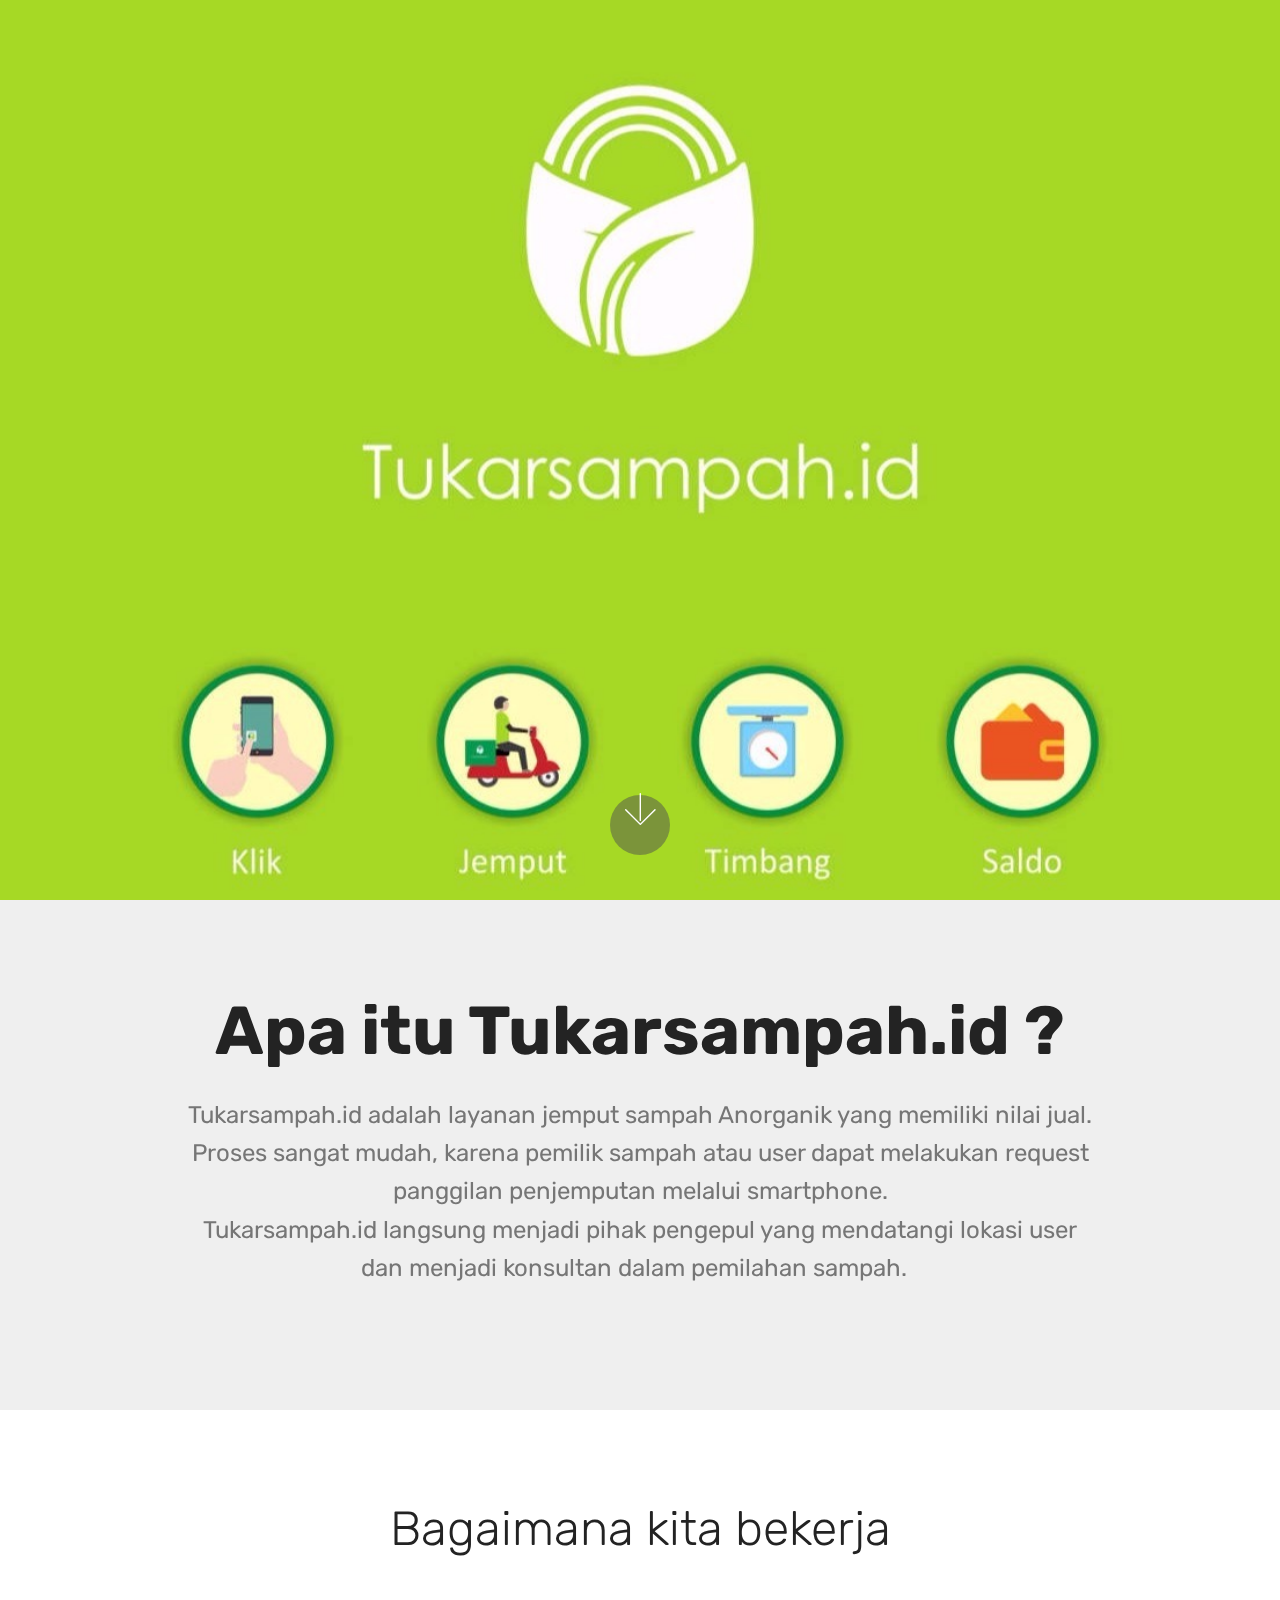
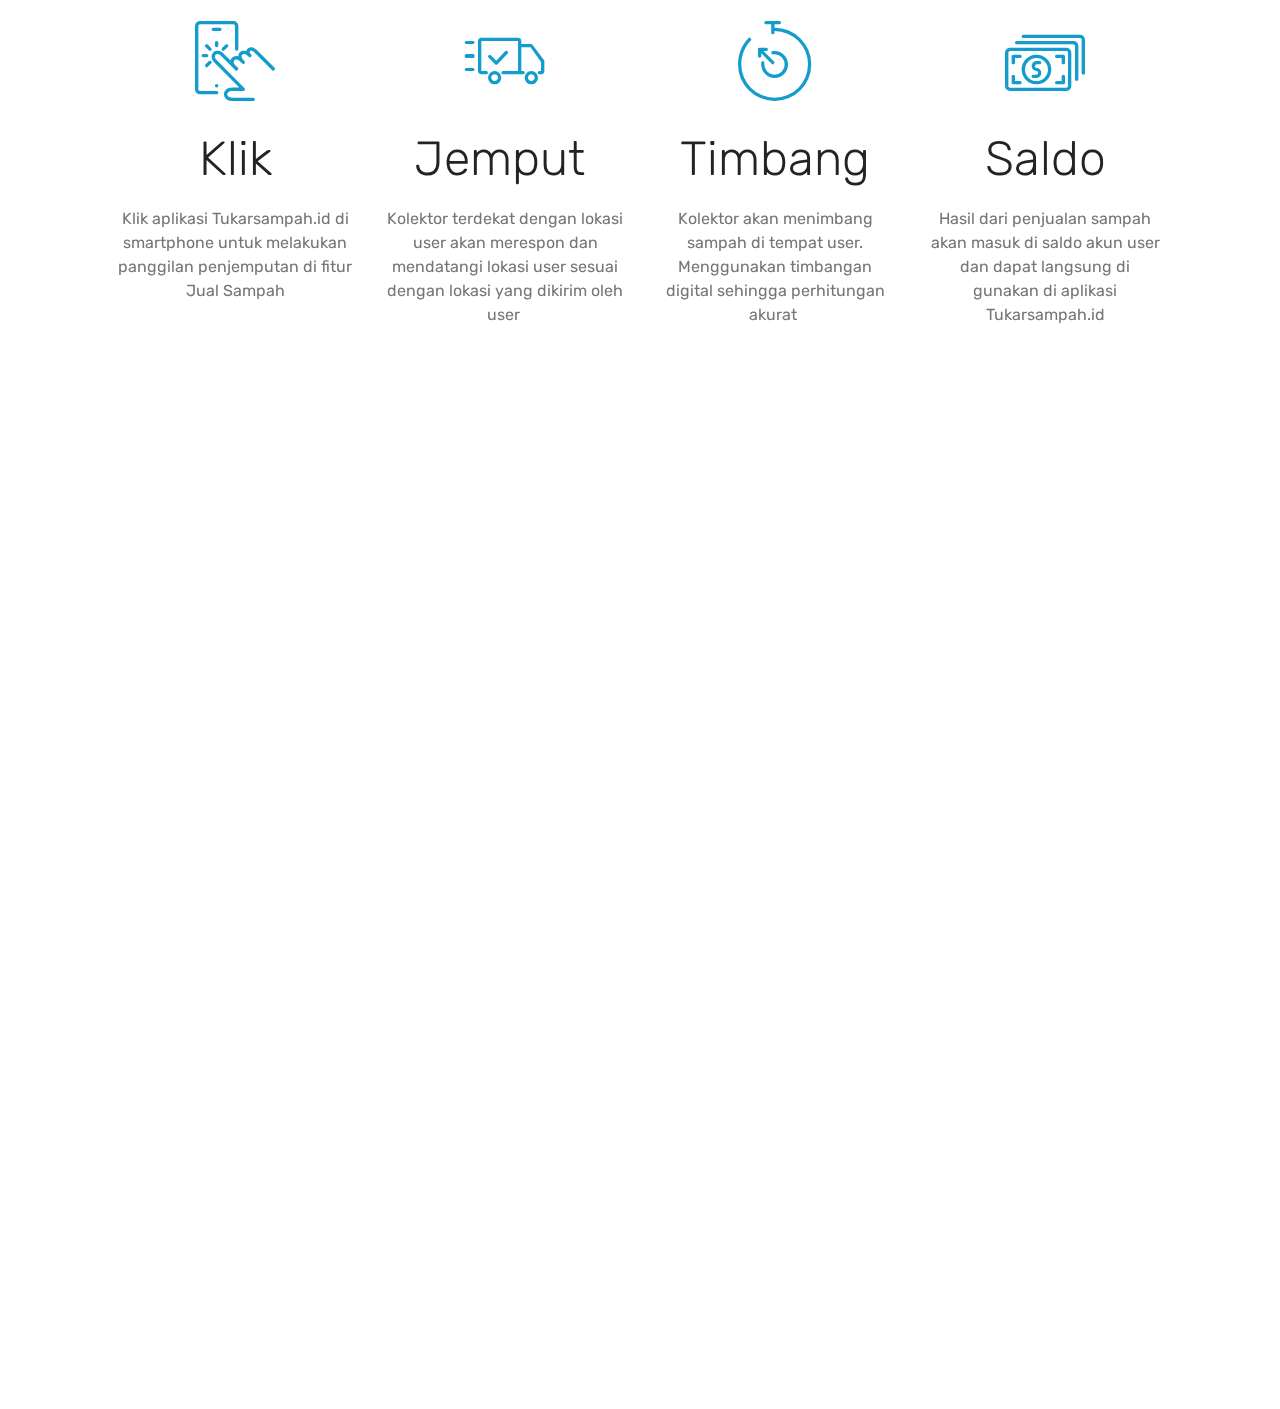
==== commit 0e43ad2b: "create github pages" ====
--- a/page1.html
+++ b/page1.html
@@ -45,7 +45,7 @@
     </div>
 </section>
 
-<section class="engine"><a href="https://mobirise.info/l">free web templates</a></section><section class="header1 cid-rIA7ZfuqXA" id="header16-d">
+<section class="engine"><a href="https://mobirise.info/j">website templates</a></section><section class="header1 cid-rIA7ZfuqXA" id="header16-d">
 
     
 
--- a/assets/mobirise/css/mbr-additional.css
+++ b/assets/mobirise/css/mbr-additional.css
@@ -749,6 +749,326 @@
   font-size: 80px;
   color: #149dcc;
 }
+.cid-rIDp9IbVpZ {
+  background: #ffffff;
+}
+.cid-rIDp9IbVpZ .image-block {
+  margin: auto;
+  width: 100% !important;
+}
+.cid-rIDp9IbVpZ .mbr-figure {
+  margin: 0 auto;
+}
+.cid-rIDp9IbVpZ figcaption {
+  position: relative;
+}
+.cid-rIDp9IbVpZ figcaption div {
+  position: absolute;
+  bottom: 0;
+  width: 100%;
+}
+@media (max-width: 768px) {
+  .cid-rIDp9IbVpZ .image-block {
+    width: 100% !important;
+  }
+}
+.cid-rIDp9IbVpZ .mbr-figure-caption div {
+  color: #232323;
+}
+.cid-rIAlIwefUu {
+  padding-top: 90px;
+  padding-bottom: 90px;
+  background: linear-gradient(45deg, #e4d295, #ff3366);
+}
+.cid-rIAlIwefUu .mbr-section-subtitle {
+  font-style: italic;
+  letter-spacing: 1rem;
+}
+.cid-rIE3gpwnNE {
+  padding-top: 90px;
+  padding-bottom: 90px;
+  background-color: #3c8228;
+  background: linear-gradient(45deg, #3c8228, #232323);
+}
+.cid-rIE3gpwnNE .media-container-row {
+  flex-direction: row-reverse;
+  -webkit-flex-direction: row-reverse;
+}
+@media (min-width: 992px) {
+  .cid-rIE3gpwnNE .mbr-figure {
+    padding-right: 4rem;
+    padding-right: 0;
+    padding-left: 4rem;
+  }
+}
+@media (max-width: 991px) {
+  .cid-rIE3gpwnNE .mbr-figure {
+    padding-bottom: 3rem;
+  }
+}
+@media (max-width: 767px) {
+  .cid-rIE3gpwnNE .mbr-text {
+    text-align: center;
+  }
+}
+.cid-rIE3gpwnNE H1 {
+  text-align: left;
+}
+.cid-rIDFewYil7 {
+  padding-top: 90px;
+  padding-bottom: 90px;
+  background-color: #ffffff;
+}
+.cid-rIDFewYil7 h2 {
+  text-align: left;
+}
+.cid-rIDFewYil7 h4 {
+  text-align: left;
+  font-weight: 500;
+}
+.cid-rIDFewYil7 p {
+  color: #767676;
+  text-align: left;
+}
+.cid-rIDFewYil7 .aside-content {
+  flex-basis: 100%;
+  -webkit-flex-basis: 100%;
+}
+.cid-rIDFewYil7 .block-content {
+  display: -webkit-flex;
+  flex-direction: column;
+  -webkit-flex-direction: column;
+  word-break: break-word;
+}
+.cid-rIDFewYil7 .media {
+  margin: initial;
+  align-items: center;
+  -webkit-align-items: center;
+}
+.cid-rIDFewYil7 .mbr-figure {
+  align-self: flex-start;
+  -webkit-align-self: flex-start;
+  -webkit-flex-shrink: 0;
+  flex-shrink: 0;
+}
+.cid-rIDFewYil7 .card-img {
+  padding-right: 2rem;
+  width: auto;
+}
+.cid-rIDFewYil7 .card-img span {
+  font-size: 72px;
+  color: #707070;
+}
+@media (min-width: 992px) {
+  .cid-rIDFewYil7 .mbr-figure {
+    padding-right: 4rem;
+  }
+}
+@media (max-width: 991px) {
+  .cid-rIDFewYil7 .mbr-figure {
+    padding-right: 0;
+    padding-bottom: 1rem;
+    margin-bottom: 2rem;
+  }
+}
+@media (max-width: 300px) {
+  .cid-rIDFewYil7 .card-img span {
+    font-size: 40px !important;
+  }
+}
+.cid-rIDNY8IMy7 {
+  padding-top: 90px;
+  padding-bottom: 90px;
+  background-color: #ffffff;
+}
+.cid-rIDNY8IMy7 .item {
+  padding-bottom: 2rem;
+}
+.cid-rIDNY8IMy7 .item-wrapper {
+  height: 100%;
+}
+.cid-rIDNY8IMy7 .item-wrapper img {
+  height: 100%;
+  object-fit: cover;
+}
+.cid-rIDNY8IMy7 .carousel-control,
+.cid-rIDNY8IMy7 .close {
+  background: #1b1b1b;
+}
+.cid-rIDNY8IMy7 .carousel-control-prev {
+  margin-left: 2.5rem;
+}
+.cid-rIDNY8IMy7 .carousel-control-next {
+  margin-right: 2.5rem;
+}
+.cid-rIDNY8IMy7 .close {
+  position: fixed;
+  opacity: .5;
+  font-size: 35px;
+  font-weight: 300;
+  width: 70px;
+  height: 70px;
+  border-radius: 50%;
+  color: #fff;
+  top: 2.5rem;
+  right: 2.5rem;
+  line-height: 70px;
+  border: none;
+  text-align: center;
+  text-shadow: none;
+  z-index: 5;
+  -webkit-transition: opacity .3s ease;
+  -moz-transition: opacity .3s ease;
+  -o-transition: opacity .3s ease;
+  transition: opacity .3s ease;
+  font-family: 'MobiriseIcons';
+}
+.cid-rIDNY8IMy7 .close::before {
+  content: '\e91a';
+}
+.cid-rIDNY8IMy7 .close:hover {
+  opacity: 1;
+  background: #000;
+  color: #fff;
+}
+.cid-rIDNY8IMy7 .carousel-control {
+  position: fixed;
+  width: 70px;
+  height: 70px;
+  top: 50%;
+  margin-top: -35px;
+  line-height: 70px;
+  border-radius: 50%;
+  font-size: 35px;
+  border: 0;
+  opacity: .5;
+  text-shadow: none;
+  z-index: 5;
+  color: #fff;
+  -webkit-transition: all 0.2s ease-in-out 0s;
+  -o-transition: all 0.2s ease-in-out 0s;
+  transition: all 0.2s ease-in-out 0s;
+}
+.cid-rIDNY8IMy7 .carousel-inner > .active {
+  display: block;
+}
+.cid-rIDNY8IMy7 .carousel-control.left {
+  left: 0;
+  margin-left: 2.5rem;
+}
+.cid-rIDNY8IMy7 .carousel-control.right {
+  right: 0;
+  margin-right: 2.5rem;
+}
+.cid-rIDNY8IMy7 .carousel-control .icon-next,
+.cid-rIDNY8IMy7 .carousel-control .icon-prev {
+  margin-top: -18px;
+  font-size: 40px;
+  line-height: 27px;
+}
+.cid-rIDNY8IMy7 .carousel-control:hover {
+  background: #1b1b1b;
+  color: #fff;
+  opacity: 1;
+}
+@media (max-width: 768px) {
+  .cid-rIDNY8IMy7 .carousel-control,
+  .cid-rIDNY8IMy7 .carousel-indicators,
+  .cid-rIDNY8IMy7 .modal .close {
+    position: fixed;
+  }
+}
+@media (max-width: 767px) {
+  .cid-rIDNY8IMy7 .mbr-slider .carousel-control {
+    top: auto;
+    bottom: 20px;
+  }
+  .cid-rIDNY8IMy7 .mbr-slider > .container .carousel-control {
+    margin-bottom: 0;
+  }
+}
+.cid-rIDNY8IMy7 .carousel-indicators {
+  bottom: 0;
+  margin-bottom: 3px;
+}
+@media (max-width: 991px) {
+  .cid-rIDNY8IMy7 .carousel-indicators {
+    margin-bottom: 3.625rem !important;
+    padding-left: 2.5rem;
+    padding-right: 2.5rem;
+  }
+}
+@media (max-width: 767px) {
+  .cid-rIDNY8IMy7 .carousel-indicators {
+    display: none;
+  }
+}
+.cid-rIDNY8IMy7 .carousel-indicators .active,
+.cid-rIDNY8IMy7 .carousel-indicators li {
+  width: 7px;
+  height: 7px;
+  margin: 3px;
+  background: #1b1b1b;
+  opacity: .5;
+  border: 4px solid #1b1b1b;
+}
+.cid-rIDNY8IMy7 .carousel-indicators .active {
+  background: #fff;
+}
+.cid-rIDNY8IMy7 .carousel-indicators li {
+  max-width: 15px;
+  max-height: 15px;
+  border-radius: 50%;
+}
+.cid-rIDNY8IMy7 .modal {
+  padding-left: 0 !important;
+  position: fixed;
+  overflow: hidden;
+  padding-right: 0 !important;
+}
+.cid-rIDNY8IMy7 .modal-dialog {
+  margin: 0 auto;
+  max-width: 100%;
+  padding-left: 1rem;
+  padding-right: 1rem;
+}
+.cid-rIDNY8IMy7 .modal-content {
+  border-radius: 0;
+  border: none;
+  background: transparent;
+}
+.cid-rIDNY8IMy7 .modal-body {
+  padding: 0;
+  display: flex;
+  align-items: center;
+}
+.cid-rIDNY8IMy7 .modal-body img {
+  width: 100%;
+  object-fit: contain;
+  max-height: calc(98.25vh);
+}
+.cid-rIDNY8IMy7 .carousel {
+  width: 100%;
+}
+.cid-rIDNY8IMy7 .modal-dialog .carousel-inner {
+  height: auto;
+}
+.cid-rIDNY8IMy7 .modal-backdrop.in {
+  opacity: .8;
+}
+.cid-rIDNY8IMy7 .modal.fade .modal-dialog {
+  -webkit-transition: margin-top 0.3s ease-out;
+  -moz-transition: margin-top 0.3s ease-out;
+  -o-transition: margin-top 0.3s ease-out;
+  transition: margin-top 0.3s ease-out;
+}
+.cid-rIDNY8IMy7 .modal.fade .modal-dialog,
+.cid-rIDNY8IMy7 .modal.in .modal-dialog {
+  -webkit-transform: none;
+  -ms-transform: none;
+  -o-transform: none;
+  transform: none;
+}
 .cid-rIAkkTFOZi {
   background: #ffffff;
 }
--- a/assets/mobirise/css/mbr-additional.css
+++ b/assets/mobirise/css/mbr-additional.css
@@ -749,6 +749,326 @@
   font-size: 80px;
   color: #149dcc;
 }
+.cid-rIDp9IbVpZ {
+  background: #ffffff;
+}
+.cid-rIDp9IbVpZ .image-block {
+  margin: auto;
+  width: 100% !important;
+}
+.cid-rIDp9IbVpZ .mbr-figure {
+  margin: 0 auto;
+}
+.cid-rIDp9IbVpZ figcaption {
+  position: relative;
+}
+.cid-rIDp9IbVpZ figcaption div {
+  position: absolute;
+  bottom: 0;
+  width: 100%;
+}
+@media (max-width: 768px) {
+  .cid-rIDp9IbVpZ .image-block {
+    width: 100% !important;
+  }
+}
+.cid-rIDp9IbVpZ .mbr-figure-caption div {
+  color: #232323;
+}
+.cid-rIAlIwefUu {
+  padding-top: 90px;
+  padding-bottom: 90px;
+  background: linear-gradient(45deg, #e4d295, #ff3366);
+}
+.cid-rIAlIwefUu .mbr-section-subtitle {
+  font-style: italic;
+  letter-spacing: 1rem;
+}
+.cid-rIE3gpwnNE {
+  padding-top: 90px;
+  padding-bottom: 90px;
+  background-color: #3c8228;
+  background: linear-gradient(45deg, #3c8228, #232323);
+}
+.cid-rIE3gpwnNE .media-container-row {
+  flex-direction: row-reverse;
+  -webkit-flex-direction: row-reverse;
+}
+@media (min-width: 992px) {
+  .cid-rIE3gpwnNE .mbr-figure {
+    padding-right: 4rem;
+    padding-right: 0;
+    padding-left: 4rem;
+  }
+}
+@media (max-width: 991px) {
+  .cid-rIE3gpwnNE .mbr-figure {
+    padding-bottom: 3rem;
+  }
+}
+@media (max-width: 767px) {
+  .cid-rIE3gpwnNE .mbr-text {
+    text-align: center;
+  }
+}
+.cid-rIE3gpwnNE H1 {
+  text-align: left;
+}
+.cid-rIDFewYil7 {
+  padding-top: 90px;
+  padding-bottom: 90px;
+  background-color: #ffffff;
+}
+.cid-rIDFewYil7 h2 {
+  text-align: left;
+}
+.cid-rIDFewYil7 h4 {
+  text-align: left;
+  font-weight: 500;
+}
+.cid-rIDFewYil7 p {
+  color: #767676;
+  text-align: left;
+}
+.cid-rIDFewYil7 .aside-content {
+  flex-basis: 100%;
+  -webkit-flex-basis: 100%;
+}
+.cid-rIDFewYil7 .block-content {
+  display: -webkit-flex;
+  flex-direction: column;
+  -webkit-flex-direction: column;
+  word-break: break-word;
+}
+.cid-rIDFewYil7 .media {
+  margin: initial;
+  align-items: center;
+  -webkit-align-items: center;
+}
+.cid-rIDFewYil7 .mbr-figure {
+  align-self: flex-start;
+  -webkit-align-self: flex-start;
+  -webkit-flex-shrink: 0;
+  flex-shrink: 0;
+}
+.cid-rIDFewYil7 .card-img {
+  padding-right: 2rem;
+  width: auto;
+}
+.cid-rIDFewYil7 .card-img span {
+  font-size: 72px;
+  color: #707070;
+}
+@media (min-width: 992px) {
+  .cid-rIDFewYil7 .mbr-figure {
+    padding-right: 4rem;
+  }
+}
+@media (max-width: 991px) {
+  .cid-rIDFewYil7 .mbr-figure {
+    padding-right: 0;
+    padding-bottom: 1rem;
+    margin-bottom: 2rem;
+  }
+}
+@media (max-width: 300px) {
+  .cid-rIDFewYil7 .card-img span {
+    font-size: 40px !important;
+  }
+}
+.cid-rIDNY8IMy7 {
+  padding-top: 90px;
+  padding-bottom: 90px;
+  background-color: #ffffff;
+}
+.cid-rIDNY8IMy7 .item {
+  padding-bottom: 2rem;
+}
+.cid-rIDNY8IMy7 .item-wrapper {
+  height: 100%;
+}
+.cid-rIDNY8IMy7 .item-wrapper img {
+  height: 100%;
+  object-fit: cover;
+}
+.cid-rIDNY8IMy7 .carousel-control,
+.cid-rIDNY8IMy7 .close {
+  background: #1b1b1b;
+}
+.cid-rIDNY8IMy7 .carousel-control-prev {
+  margin-left: 2.5rem;
+}
+.cid-rIDNY8IMy7 .carousel-control-next {
+  margin-right: 2.5rem;
+}
+.cid-rIDNY8IMy7 .close {
+  position: fixed;
+  opacity: .5;
+  font-size: 35px;
+  font-weight: 300;
+  width: 70px;
+  height: 70px;
+  border-radius: 50%;
+  color: #fff;
+  top: 2.5rem;
+  right: 2.5rem;
+  line-height: 70px;
+  border: none;
+  text-align: center;
+  text-shadow: none;
+  z-index: 5;
+  -webkit-transition: opacity .3s ease;
+  -moz-transition: opacity .3s ease;
+  -o-transition: opacity .3s ease;
+  transition: opacity .3s ease;
+  font-family: 'MobiriseIcons';
+}
+.cid-rIDNY8IMy7 .close::before {
+  content: '\e91a';
+}
+.cid-rIDNY8IMy7 .close:hover {
+  opacity: 1;
+  background: #000;
+  color: #fff;
+}
+.cid-rIDNY8IMy7 .carousel-control {
+  position: fixed;
+  width: 70px;
+  height: 70px;
+  top: 50%;
+  margin-top: -35px;
+  line-height: 70px;
+  border-radius: 50%;
+  font-size: 35px;
+  border: 0;
+  opacity: .5;
+  text-shadow: none;
+  z-index: 5;
+  color: #fff;
+  -webkit-transition: all 0.2s ease-in-out 0s;
+  -o-transition: all 0.2s ease-in-out 0s;
+  transition: all 0.2s ease-in-out 0s;
+}
+.cid-rIDNY8IMy7 .carousel-inner > .active {
+  display: block;
+}
+.cid-rIDNY8IMy7 .carousel-control.left {
+  left: 0;
+  margin-left: 2.5rem;
+}
+.cid-rIDNY8IMy7 .carousel-control.right {
+  right: 0;
+  margin-right: 2.5rem;
+}
+.cid-rIDNY8IMy7 .carousel-control .icon-next,
+.cid-rIDNY8IMy7 .carousel-control .icon-prev {
+  margin-top: -18px;
+  font-size: 40px;
+  line-height: 27px;
+}
+.cid-rIDNY8IMy7 .carousel-control:hover {
+  background: #1b1b1b;
+  color: #fff;
+  opacity: 1;
+}
+@media (max-width: 768px) {
+  .cid-rIDNY8IMy7 .carousel-control,
+  .cid-rIDNY8IMy7 .carousel-indicators,
+  .cid-rIDNY8IMy7 .modal .close {
+    position: fixed;
+  }
+}
+@media (max-width: 767px) {
+  .cid-rIDNY8IMy7 .mbr-slider .carousel-control {
+    top: auto;
+    bottom: 20px;
+  }
+  .cid-rIDNY8IMy7 .mbr-slider > .container .carousel-control {
+    margin-bottom: 0;
+  }
+}
+.cid-rIDNY8IMy7 .carousel-indicators {
+  bottom: 0;
+  margin-bottom: 3px;
+}
+@media (max-width: 991px) {
+  .cid-rIDNY8IMy7 .carousel-indicators {
+    margin-bottom: 3.625rem !important;
+    padding-left: 2.5rem;
+    padding-right: 2.5rem;
+  }
+}
+@media (max-width: 767px) {
+  .cid-rIDNY8IMy7 .carousel-indicators {
+    display: none;
+  }
+}
+.cid-rIDNY8IMy7 .carousel-indicators .active,
+.cid-rIDNY8IMy7 .carousel-indicators li {
+  width: 7px;
+  height: 7px;
+  margin: 3px;
+  background: #1b1b1b;
+  opacity: .5;
+  border: 4px solid #1b1b1b;
+}
+.cid-rIDNY8IMy7 .carousel-indicators .active {
+  background: #fff;
+}
+.cid-rIDNY8IMy7 .carousel-indicators li {
+  max-width: 15px;
+  max-height: 15px;
+  border-radius: 50%;
+}
+.cid-rIDNY8IMy7 .modal {
+  padding-left: 0 !important;
+  position: fixed;
+  overflow: hidden;
+  padding-right: 0 !important;
+}
+.cid-rIDNY8IMy7 .modal-dialog {
+  margin: 0 auto;
+  max-width: 100%;
+  padding-left: 1rem;
+  padding-right: 1rem;
+}
+.cid-rIDNY8IMy7 .modal-content {
+  border-radius: 0;
+  border: none;
+  background: transparent;
+}
+.cid-rIDNY8IMy7 .modal-body {
+  padding: 0;
+  display: flex;
+  align-items: center;
+}
+.cid-rIDNY8IMy7 .modal-body img {
+  width: 100%;
+  object-fit: contain;
+  max-height: calc(98.25vh);
+}
+.cid-rIDNY8IMy7 .carousel {
+  width: 100%;
+}
+.cid-rIDNY8IMy7 .modal-dialog .carousel-inner {
+  height: auto;
+}
+.cid-rIDNY8IMy7 .modal-backdrop.in {
+  opacity: .8;
+}
+.cid-rIDNY8IMy7 .modal.fade .modal-dialog {
+  -webkit-transition: margin-top 0.3s ease-out;
+  -moz-transition: margin-top 0.3s ease-out;
+  -o-transition: margin-top 0.3s ease-out;
+  transition: margin-top 0.3s ease-out;
+}
+.cid-rIDNY8IMy7 .modal.fade .modal-dialog,
+.cid-rIDNY8IMy7 .modal.in .modal-dialog {
+  -webkit-transform: none;
+  -ms-transform: none;
+  -o-transform: none;
+  transform: none;
+}
 .cid-rIAkkTFOZi {
   background: #ffffff;
 }
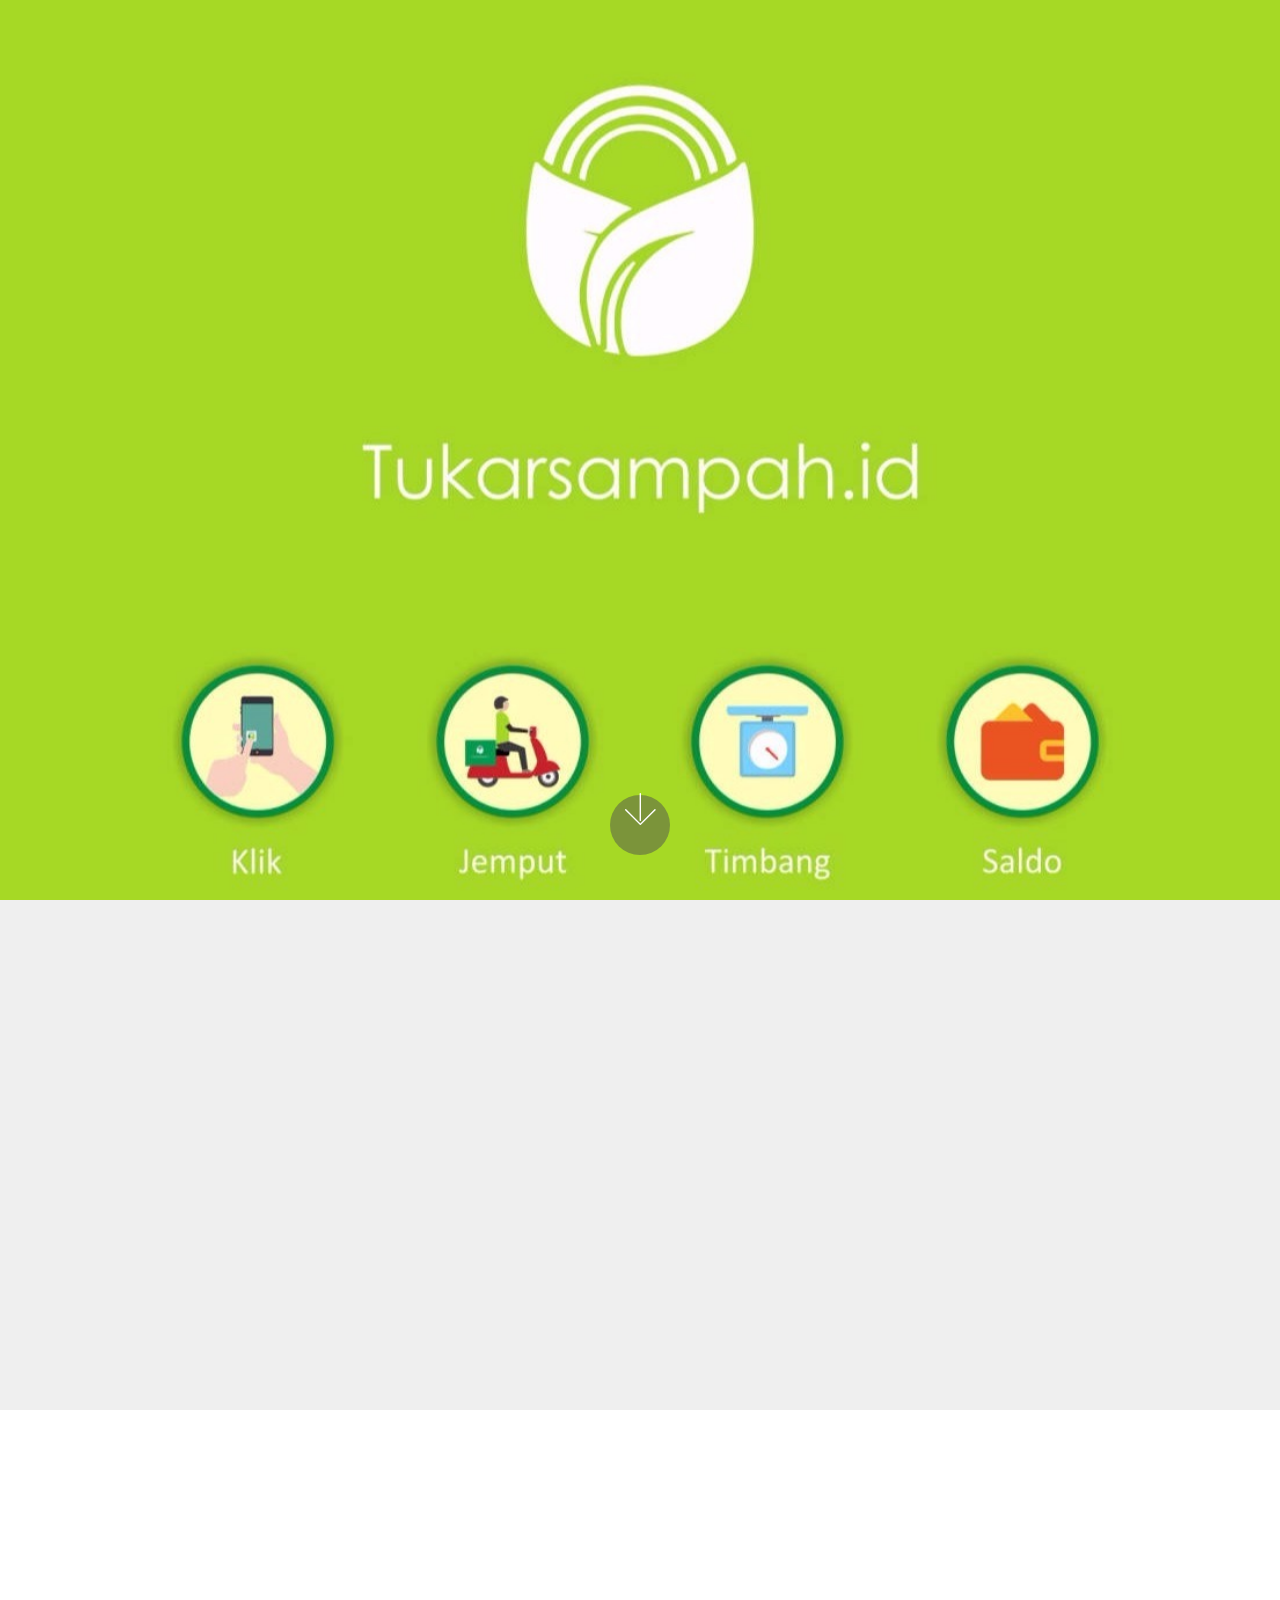
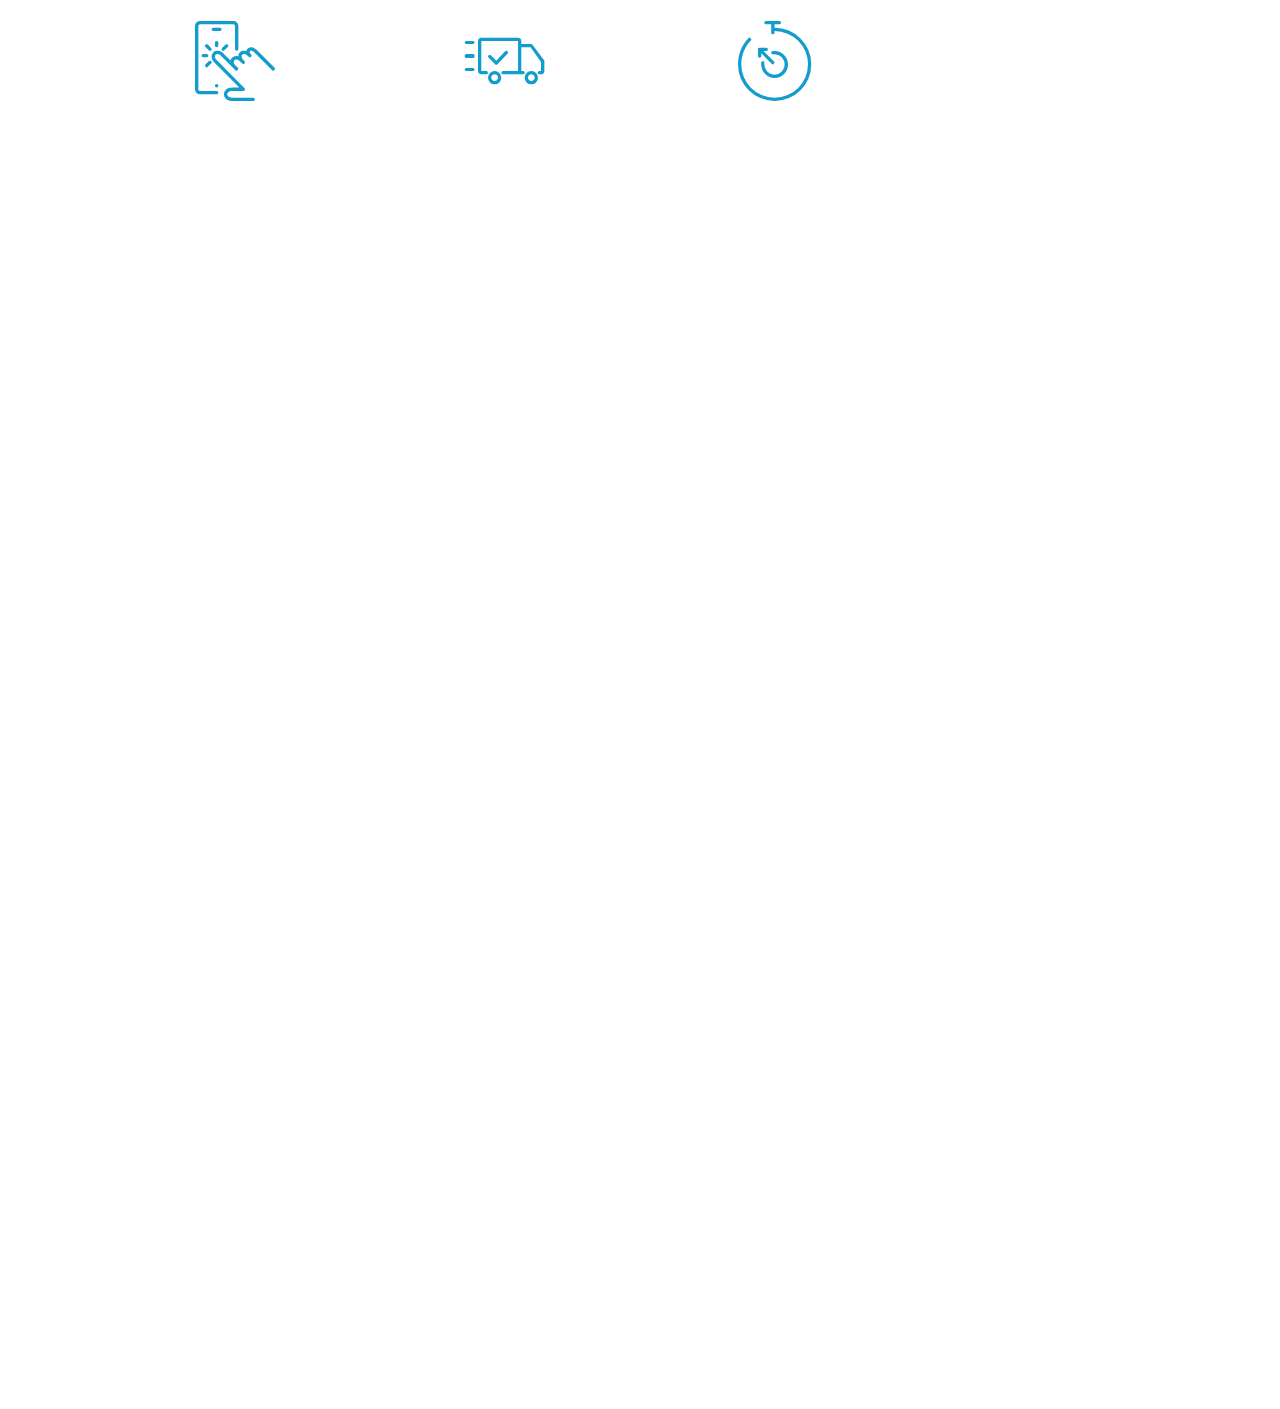
==== commit 310f8082: "create github pages" ====
--- a/page1.html
+++ b/page1.html
@@ -15,6 +15,7 @@
   <link rel="stylesheet" href="assets/bootstrap/css/bootstrap-grid.min.css">
   <link rel="stylesheet" href="assets/bootstrap/css/bootstrap-reboot.min.css">
   <link rel="stylesheet" href="assets/tether/tether.min.css">
+  <link rel="stylesheet" href="assets/animatecss/animate.min.css">
   <link rel="stylesheet" href="assets/theme/css/style.css">
   <link rel="preload" as="style" href="assets/mobirise/css/mbr-additional.css"><link rel="stylesheet" href="assets/mobirise/css/mbr-additional.css" type="text/css">
   
@@ -45,7 +46,7 @@
     </div>
 </section>
 
-<section class="engine"><a href="https://mobirise.info/j">website templates</a></section><section class="header1 cid-rIA7ZfuqXA" id="header16-d">
+<section class="engine"><a href="https://mobirise.info/u">bootstrap html templates</a></section><section class="header1 cid-rIA7ZfuqXA" id="header16-d">
 
     
 
@@ -164,5 +165,7 @@
   <script src="assets/theme/js/script.js"></script>
   
   
-</body>
+ <div id="scrollToTop" class="scrollToTop mbr-arrow-up"><a style="text-align: center;"><i class="mbr-arrow-up-icon mbr-arrow-up-icon-cm cm-icon cm-icon-smallarrow-up"></i></a></div>
+    <input name="animation" type="hidden">
+  </body>
 </html>--- a/assets/mobirise/css/mbr-additional.css
+++ b/assets/mobirise/css/mbr-additional.css
@@ -128,8 +128,8 @@
 }
 .btn-secondary,
 .btn-secondary:active {
-  background-color: #ff3366 !important;
-  border-color: #ff3366 !important;
+  background-color: #232323 !important;
+  border-color: #232323 !important;
   color: #ffffff !important;
 }
 .btn-secondary:hover,
@@ -137,14 +137,14 @@
 .btn-secondary.focus,
 .btn-secondary.active {
   color: #ffffff !important;
-  background-color: #e50039 !important;
-  border-color: #e50039 !important;
+  background-color: #000000 !important;
+  border-color: #000000 !important;
 }
 .btn-secondary.disabled,
 .btn-secondary:disabled {
   color: #ffffff !important;
-  background-color: #e50039 !important;
-  border-color: #e50039 !important;
+  background-color: #000000 !important;
+  border-color: #000000 !important;
 }
 .btn-info,
 .btn-info:active {
@@ -292,22 +292,22 @@
 .btn-secondary-outline,
 .btn-secondary-outline:active {
   background: none;
-  border-color: #cc0033;
-  color: #cc0033;
+  border-color: #000000;
+  color: #000000;
 }
 .btn-secondary-outline:hover,
 .btn-secondary-outline:focus,
 .btn-secondary-outline.focus,
 .btn-secondary-outline.active {
   color: #ffffff;
-  background-color: #ff3366;
-  border-color: #ff3366;
+  background-color: #232323;
+  border-color: #232323;
 }
 .btn-secondary-outline.disabled,
 .btn-secondary-outline:disabled {
   color: #ffffff !important;
-  background-color: #ff3366 !important;
-  border-color: #ff3366 !important;
+  background-color: #232323 !important;
+  border-color: #232323 !important;
 }
 .btn-info-outline,
 .btn-info-outline:active {
@@ -427,7 +427,7 @@
   color: #149dcc !important;
 }
 .text-secondary {
-  color: #ff3366 !important;
+  color: #232323 !important;
 }
 .text-success {
   color: #f7ed4a !important;
@@ -453,7 +453,7 @@
 }
 a.text-secondary:hover,
 a.text-secondary:focus {
-  color: #cc0033 !important;
+  color: #000000 !important;
 }
 a.text-success:hover,
 a.text-success:focus {
@@ -542,8 +542,8 @@
   color: #dfd9c6;
 }
 /* Scroll to top button*/
-.scrollToTop_wraper {
-  display: none;
+#scrollToTop a {
+  border-radius: 100px;
 }
 .form-control {
   font-family: 'Rubik', sans-serif;
@@ -682,7 +682,7 @@
 .xdsoft_datetimepicker .xdsoft_calendar td:hover,
 .xdsoft_datetimepicker .xdsoft_timepicker .xdsoft_time_box > div > div:hover {
   color: #ffffff !important;
-  background: #ff3366 !important;
+  background: #232323 !important;
   box-shadow: none !important;
 }
 .lazy-bg {
@@ -727,6 +727,65 @@
 .cid-rFQpecGvdq P {
   color: #767676;
 }
+.cid-rIGjaxdRoX {
+  padding-top: 90px;
+  padding-bottom: 90px;
+  background-color: #ffffff;
+}
+.cid-rIGjaxdRoX .mbr-section-subtitle {
+  color: #767676;
+  text-align: center;
+  font-weight: 300;
+}
+.cid-rIGjaxdRoX .step {
+  width: 64px;
+  height: 64px;
+  font-size: 32px;
+  border-radius: 50%;
+  border: 2px solid #efefef;
+}
+@media (max-width: 767px) {
+  .cid-rIGjaxdRoX .step {
+    width: 48px;
+    height: 48px;
+    font-size: 24px;
+  }
+}
+.cid-rIGjaxdRoX .separline {
+  position: relative;
+}
+.cid-rIGjaxdRoX .separline:after {
+  top: 68px;
+  left: 30px;
+  position: absolute;
+  content: "";
+  width: 2px;
+  height: calc(100% - (32px + 4px) * 2);
+  background-color: #efefef;
+}
+@media (max-width: 767px) {
+  .cid-rIGjaxdRoX .separline:after {
+    top: 52px;
+    left: 22px;
+    height: calc(100% - 56px);
+  }
+}
+.cid-rIGjaxdRoX .media-block {
+  flex-shrink: 0;
+  -webkit-flex-shrink: 0;
+}
+@media (min-width: 992px) {
+  .cid-rIGjaxdRoX .media-block {
+    padding-right: 2rem;
+  }
+}
+@media (max-width: 991px) {
+  .cid-rIGjaxdRoX .media-block {
+    flex-basis: 100%;
+    -webkit-flex-basis: 100%;
+    padding-bottom: 2rem;
+  }
+}
 .cid-rFQsj3mc1h {
   padding-top: 90px;
   padding-bottom: 90px;
@@ -778,17 +837,88 @@
 .cid-rIAlIwefUu {
   padding-top: 90px;
   padding-bottom: 90px;
-  background: linear-gradient(45deg, #e4d295, #ff3366);
+  background: linear-gradient(45deg, #ffffff, #ffffff);
 }
 .cid-rIAlIwefUu .mbr-section-subtitle {
   font-style: italic;
   letter-spacing: 1rem;
 }
+.cid-rIAlIwefUu .mbr-section-title {
+  color: #232323;
+}
+.cid-rIAlIwefUu .mbr-text,
+.cid-rIAlIwefUu .mbr-section-btn {
+  color: #232323;
+}
+.cid-rIG6bBsb8a {
+  padding-top: 90px;
+  padding-bottom: 90px;
+  background-color: #02ae00;
+}
+.cid-rIG6bBsb8a .mbr-section-subtitle {
+  color: #ffffff;
+  text-align: center;
+  font-weight: 300;
+}
+.cid-rIG6bBsb8a .step {
+  width: 64px;
+  height: 64px;
+  font-size: 32px;
+  border-radius: 50%;
+  border: 2px solid #efefef;
+}
+@media (max-width: 767px) {
+  .cid-rIG6bBsb8a .step {
+    width: 48px;
+    height: 48px;
+    font-size: 24px;
+  }
+}
+.cid-rIG6bBsb8a .separline {
+  position: relative;
+}
+.cid-rIG6bBsb8a .separline:after {
+  top: 68px;
+  left: 30px;
+  position: absolute;
+  content: "";
+  width: 2px;
+  height: calc(100% - (32px + 4px) * 2);
+  background-color: #efefef;
+}
+@media (max-width: 767px) {
+  .cid-rIG6bBsb8a .separline:after {
+    top: 52px;
+    left: 22px;
+    height: calc(100% - 56px);
+  }
+}
+.cid-rIG6bBsb8a .media-block {
+  flex-shrink: 0;
+  -webkit-flex-shrink: 0;
+}
+@media (min-width: 992px) {
+  .cid-rIG6bBsb8a .media-block {
+    padding-right: 2rem;
+  }
+}
+@media (max-width: 991px) {
+  .cid-rIG6bBsb8a .media-block {
+    flex-basis: 100%;
+    -webkit-flex-basis: 100%;
+    padding-bottom: 2rem;
+  }
+}
+.cid-rIG6bBsb8a .mbr-section-title {
+  color: #ffffff;
+}
+.cid-rIG6bBsb8a .mbr-step-text {
+  color: #ffffff;
+}
 .cid-rIE3gpwnNE {
   padding-top: 90px;
   padding-bottom: 90px;
-  background-color: #3c8228;
-  background: linear-gradient(45deg, #3c8228, #232323);
+  background-color: #02ae00;
 }
 .cid-rIE3gpwnNE .media-container-row {
   flex-direction: row-reverse;
@@ -812,7 +942,7 @@
   }
 }
 .cid-rIE3gpwnNE H1 {
-  text-align: left;
+  text-align: center;
 }
 .cid-rIDFewYil7 {
   padding-top: 90px;
@@ -1069,6 +1199,33 @@
   -o-transform: none;
   transform: none;
 }
+.cid-rIGrv2nv4F {
+  padding-top: 90px;
+  padding-bottom: 90px;
+  background-color: #49ff47;
+  background: linear-gradient(45deg, #49ff47, #097008);
+}
+.cid-rIGrv2nv4F .media-container-row {
+  flex-direction: row-reverse;
+  -webkit-flex-direction: row-reverse;
+}
+@media (min-width: 992px) {
+  .cid-rIGrv2nv4F .mbr-figure {
+    padding-right: 4rem;
+    padding-right: 0;
+    padding-left: 4rem;
+  }
+}
+@media (max-width: 991px) {
+  .cid-rIGrv2nv4F .mbr-figure {
+    padding-bottom: 3rem;
+  }
+}
+@media (max-width: 767px) {
+  .cid-rIGrv2nv4F .mbr-text {
+    text-align: center;
+  }
+}
 .cid-rIAkkTFOZi {
   background: #ffffff;
 }
--- a/assets/mobirise/css/mbr-additional.css
+++ b/assets/mobirise/css/mbr-additional.css
@@ -128,8 +128,8 @@
 }
 .btn-secondary,
 .btn-secondary:active {
-  background-color: #ff3366 !important;
-  border-color: #ff3366 !important;
+  background-color: #232323 !important;
+  border-color: #232323 !important;
   color: #ffffff !important;
 }
 .btn-secondary:hover,
@@ -137,14 +137,14 @@
 .btn-secondary.focus,
 .btn-secondary.active {
   color: #ffffff !important;
-  background-color: #e50039 !important;
-  border-color: #e50039 !important;
+  background-color: #000000 !important;
+  border-color: #000000 !important;
 }
 .btn-secondary.disabled,
 .btn-secondary:disabled {
   color: #ffffff !important;
-  background-color: #e50039 !important;
-  border-color: #e50039 !important;
+  background-color: #000000 !important;
+  border-color: #000000 !important;
 }
 .btn-info,
 .btn-info:active {
@@ -292,22 +292,22 @@
 .btn-secondary-outline,
 .btn-secondary-outline:active {
   background: none;
-  border-color: #cc0033;
-  color: #cc0033;
+  border-color: #000000;
+  color: #000000;
 }
 .btn-secondary-outline:hover,
 .btn-secondary-outline:focus,
 .btn-secondary-outline.focus,
 .btn-secondary-outline.active {
   color: #ffffff;
-  background-color: #ff3366;
-  border-color: #ff3366;
+  background-color: #232323;
+  border-color: #232323;
 }
 .btn-secondary-outline.disabled,
 .btn-secondary-outline:disabled {
   color: #ffffff !important;
-  background-color: #ff3366 !important;
-  border-color: #ff3366 !important;
+  background-color: #232323 !important;
+  border-color: #232323 !important;
 }
 .btn-info-outline,
 .btn-info-outline:active {
@@ -427,7 +427,7 @@
   color: #149dcc !important;
 }
 .text-secondary {
-  color: #ff3366 !important;
+  color: #232323 !important;
 }
 .text-success {
   color: #f7ed4a !important;
@@ -453,7 +453,7 @@
 }
 a.text-secondary:hover,
 a.text-secondary:focus {
-  color: #cc0033 !important;
+  color: #000000 !important;
 }
 a.text-success:hover,
 a.text-success:focus {
@@ -542,8 +542,8 @@
   color: #dfd9c6;
 }
 /* Scroll to top button*/
-.scrollToTop_wraper {
-  display: none;
+#scrollToTop a {
+  border-radius: 100px;
 }
 .form-control {
   font-family: 'Rubik', sans-serif;
@@ -682,7 +682,7 @@
 .xdsoft_datetimepicker .xdsoft_calendar td:hover,
 .xdsoft_datetimepicker .xdsoft_timepicker .xdsoft_time_box > div > div:hover {
   color: #ffffff !important;
-  background: #ff3366 !important;
+  background: #232323 !important;
   box-shadow: none !important;
 }
 .lazy-bg {
@@ -727,6 +727,65 @@
 .cid-rFQpecGvdq P {
   color: #767676;
 }
+.cid-rIGjaxdRoX {
+  padding-top: 90px;
+  padding-bottom: 90px;
+  background-color: #ffffff;
+}
+.cid-rIGjaxdRoX .mbr-section-subtitle {
+  color: #767676;
+  text-align: center;
+  font-weight: 300;
+}
+.cid-rIGjaxdRoX .step {
+  width: 64px;
+  height: 64px;
+  font-size: 32px;
+  border-radius: 50%;
+  border: 2px solid #efefef;
+}
+@media (max-width: 767px) {
+  .cid-rIGjaxdRoX .step {
+    width: 48px;
+    height: 48px;
+    font-size: 24px;
+  }
+}
+.cid-rIGjaxdRoX .separline {
+  position: relative;
+}
+.cid-rIGjaxdRoX .separline:after {
+  top: 68px;
+  left: 30px;
+  position: absolute;
+  content: "";
+  width: 2px;
+  height: calc(100% - (32px + 4px) * 2);
+  background-color: #efefef;
+}
+@media (max-width: 767px) {
+  .cid-rIGjaxdRoX .separline:after {
+    top: 52px;
+    left: 22px;
+    height: calc(100% - 56px);
+  }
+}
+.cid-rIGjaxdRoX .media-block {
+  flex-shrink: 0;
+  -webkit-flex-shrink: 0;
+}
+@media (min-width: 992px) {
+  .cid-rIGjaxdRoX .media-block {
+    padding-right: 2rem;
+  }
+}
+@media (max-width: 991px) {
+  .cid-rIGjaxdRoX .media-block {
+    flex-basis: 100%;
+    -webkit-flex-basis: 100%;
+    padding-bottom: 2rem;
+  }
+}
 .cid-rFQsj3mc1h {
   padding-top: 90px;
   padding-bottom: 90px;
@@ -778,17 +837,88 @@
 .cid-rIAlIwefUu {
   padding-top: 90px;
   padding-bottom: 90px;
-  background: linear-gradient(45deg, #e4d295, #ff3366);
+  background: linear-gradient(45deg, #ffffff, #ffffff);
 }
 .cid-rIAlIwefUu .mbr-section-subtitle {
   font-style: italic;
   letter-spacing: 1rem;
 }
+.cid-rIAlIwefUu .mbr-section-title {
+  color: #232323;
+}
+.cid-rIAlIwefUu .mbr-text,
+.cid-rIAlIwefUu .mbr-section-btn {
+  color: #232323;
+}
+.cid-rIG6bBsb8a {
+  padding-top: 90px;
+  padding-bottom: 90px;
+  background-color: #02ae00;
+}
+.cid-rIG6bBsb8a .mbr-section-subtitle {
+  color: #ffffff;
+  text-align: center;
+  font-weight: 300;
+}
+.cid-rIG6bBsb8a .step {
+  width: 64px;
+  height: 64px;
+  font-size: 32px;
+  border-radius: 50%;
+  border: 2px solid #efefef;
+}
+@media (max-width: 767px) {
+  .cid-rIG6bBsb8a .step {
+    width: 48px;
+    height: 48px;
+    font-size: 24px;
+  }
+}
+.cid-rIG6bBsb8a .separline {
+  position: relative;
+}
+.cid-rIG6bBsb8a .separline:after {
+  top: 68px;
+  left: 30px;
+  position: absolute;
+  content: "";
+  width: 2px;
+  height: calc(100% - (32px + 4px) * 2);
+  background-color: #efefef;
+}
+@media (max-width: 767px) {
+  .cid-rIG6bBsb8a .separline:after {
+    top: 52px;
+    left: 22px;
+    height: calc(100% - 56px);
+  }
+}
+.cid-rIG6bBsb8a .media-block {
+  flex-shrink: 0;
+  -webkit-flex-shrink: 0;
+}
+@media (min-width: 992px) {
+  .cid-rIG6bBsb8a .media-block {
+    padding-right: 2rem;
+  }
+}
+@media (max-width: 991px) {
+  .cid-rIG6bBsb8a .media-block {
+    flex-basis: 100%;
+    -webkit-flex-basis: 100%;
+    padding-bottom: 2rem;
+  }
+}
+.cid-rIG6bBsb8a .mbr-section-title {
+  color: #ffffff;
+}
+.cid-rIG6bBsb8a .mbr-step-text {
+  color: #ffffff;
+}
 .cid-rIE3gpwnNE {
   padding-top: 90px;
   padding-bottom: 90px;
-  background-color: #3c8228;
-  background: linear-gradient(45deg, #3c8228, #232323);
+  background-color: #02ae00;
 }
 .cid-rIE3gpwnNE .media-container-row {
   flex-direction: row-reverse;
@@ -812,7 +942,7 @@
   }
 }
 .cid-rIE3gpwnNE H1 {
-  text-align: left;
+  text-align: center;
 }
 .cid-rIDFewYil7 {
   padding-top: 90px;
@@ -1069,6 +1199,33 @@
   -o-transform: none;
   transform: none;
 }
+.cid-rIGrv2nv4F {
+  padding-top: 90px;
+  padding-bottom: 90px;
+  background-color: #49ff47;
+  background: linear-gradient(45deg, #49ff47, #097008);
+}
+.cid-rIGrv2nv4F .media-container-row {
+  flex-direction: row-reverse;
+  -webkit-flex-direction: row-reverse;
+}
+@media (min-width: 992px) {
+  .cid-rIGrv2nv4F .mbr-figure {
+    padding-right: 4rem;
+    padding-right: 0;
+    padding-left: 4rem;
+  }
+}
+@media (max-width: 991px) {
+  .cid-rIGrv2nv4F .mbr-figure {
+    padding-bottom: 3rem;
+  }
+}
+@media (max-width: 767px) {
+  .cid-rIGrv2nv4F .mbr-text {
+    text-align: center;
+  }
+}
 .cid-rIAkkTFOZi {
   background: #ffffff;
 }
